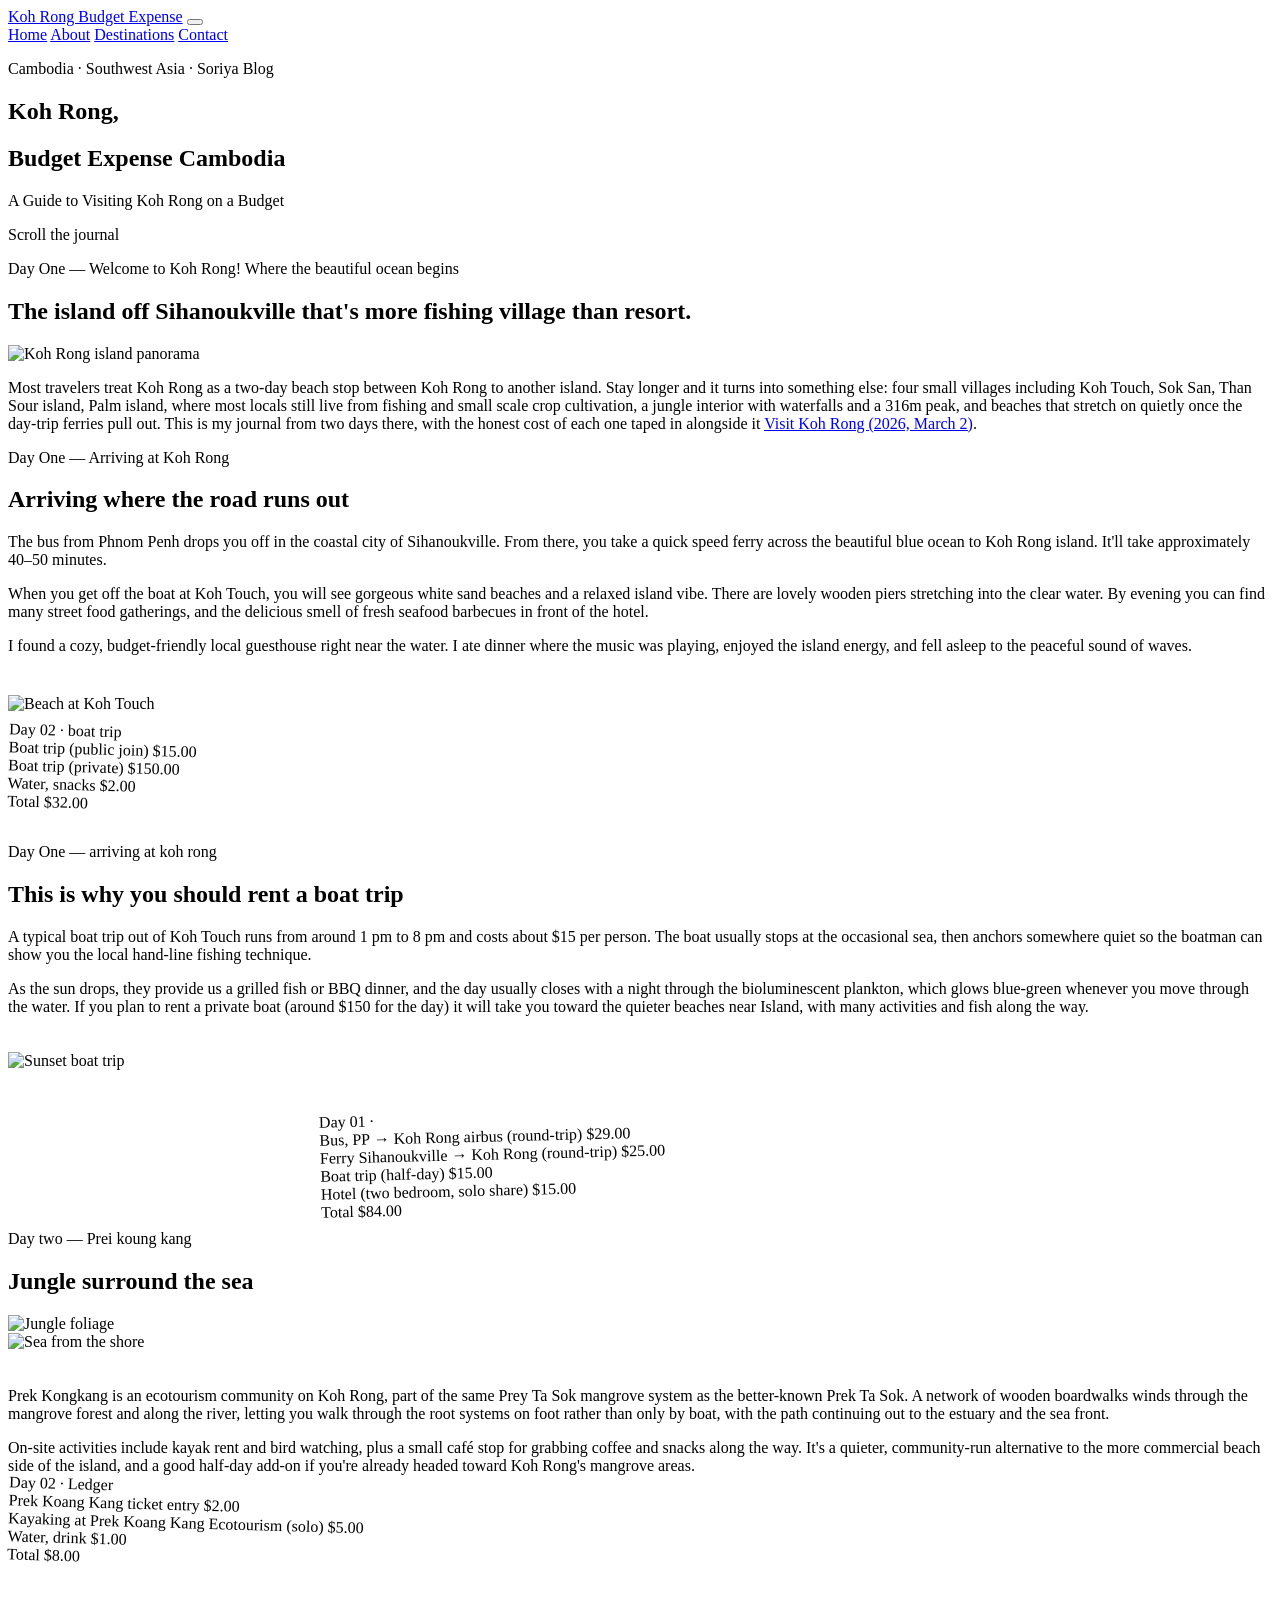
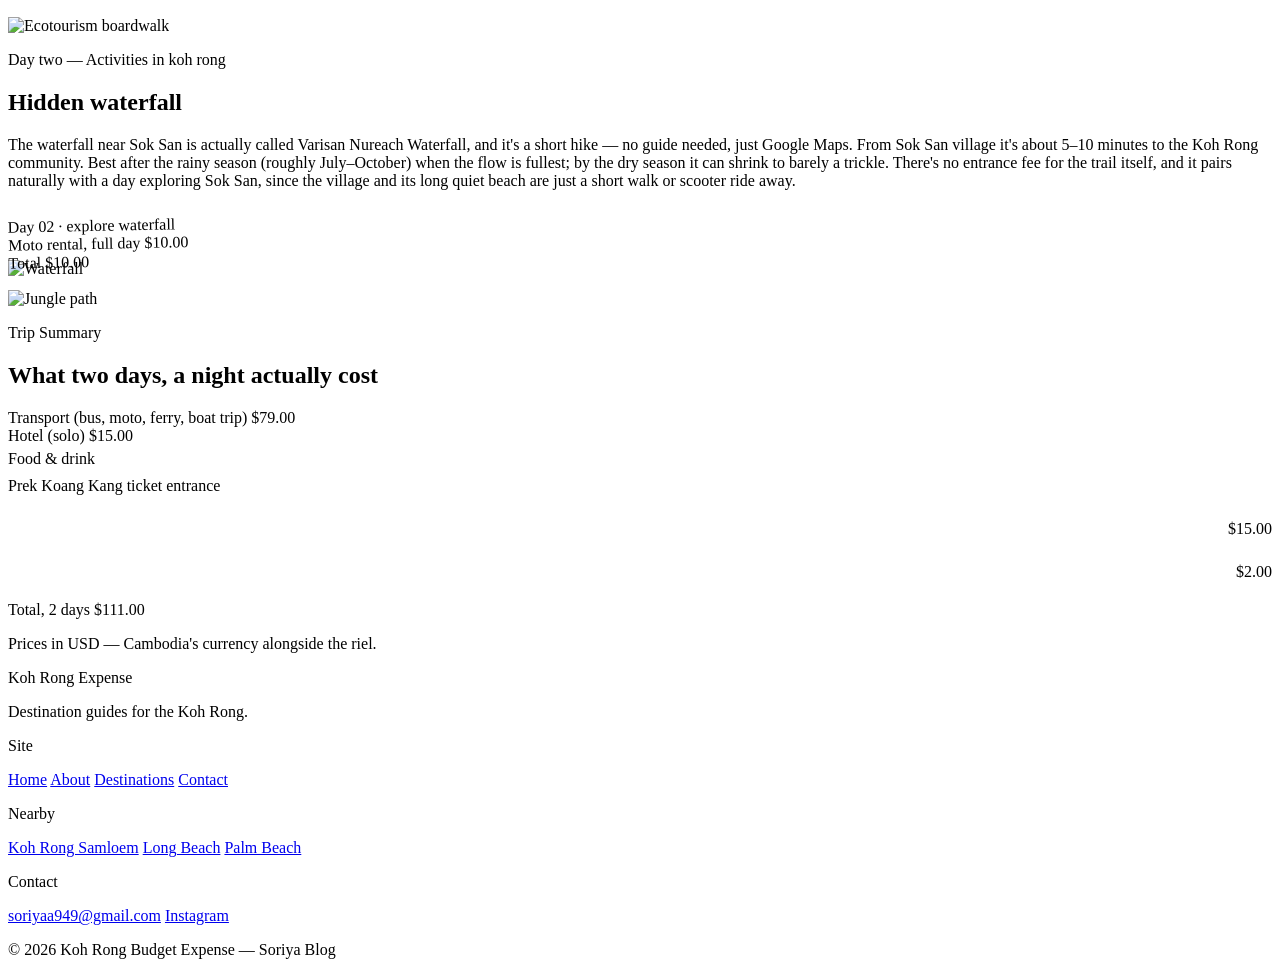
==== index.html @ 38700852 "Rename to index.html for GitHub Pages" ====
<!DOCTYPE html>
<html lang="en">
<head>
<meta charset="UTF-8">
<meta name="viewport" content="width=device-width, initial-scale=1.0">
<title>Koh Rong, Budget Expense Cambodia</title>
<link rel="stylesheet" href="styles_3.css">
</head>
<body>

<!-- NAV -->
<header class="site-header">
  <div class="header-inner">
    <a href="#" class="logo">Koh Rong Budget Expense</a>

    <button class="nav-toggle" id="navToggle" aria-label="Toggle navigation" aria-expanded="false">
      <span></span>
      <span></span>
      <span></span>
    </button>

    <nav class="main-nav" id="mainNav">
      <a href="#home" class="active">Home</a>
      <a href="#about">About</a>
      <a href="#destinations">Destinations</a>
      <a href="#contact">Contact</a>
    </nav>
  </div>
</header>


<main>

  <!-- HERO -->
  <section class="hero" id="home">
    <p class="hero-breadcrumb">Cambodia · Southwest Asia · Soriya Blog</p>
    <h1 class="hero-heading">Koh Rong,</h1>
    <h1 class="hero-heading-italic">Budget Expense Cambodia</h1>
    <p class="hero-sub">A Guide to Visiting Koh Rong on a Budget</p>
    <div class="hero-scroll">
      <span class="hero-scroll-line"></span>
      <span class="hero-scroll-label">Scroll the journal</span>
    </div>
  </section>

  <!-- INTRO -->
  <section class="intro-section">
    <div class="intro-inner">
      <p class="section-label">Day One — Welcome to Koh Rong! Where the beautiful ocean begins</p>
      <h2 class="section-heading" style="max-width:820px">The island off Sihanoukville that's more fishing village than resort.</h2>
      <div class="framed-photo intro-photo">
        <img src="image0.jpg" alt="Koh Rong island panorama" style="height:500px;object-fit:cover">
      </div>
      <p class="body-text">
        Most travelers treat Koh Rong as a two-day beach stop between Koh Rong to another island.
        Stay longer and it turns into something else: four small villages including Koh Touch, Sok San,
        Than Sour island, Palm island, where most locals still live from fishing and small scale
        crop cultivation, a jungle interior with waterfalls and a 316m peak, and beaches that stretch
        on quietly once the day-trip ferries pull out. This is my journal from two days there, with the
        honest cost of each one taped in alongside it
        <a href="https://www.visitkohrong.com/" target="_blank" rel="noopener noreferrer">Visit Koh Rong (2026, March 2)</a>.
      </p>
    </div>
  </section>

  <!-- DAY ONE — ARRIVING -->
  <section class="journal-section" id="about">
    <div class="journal-inner">
      <p class="section-label">Day One — Arriving at Koh Rong</p>
      <h2 class="section-heading">Arriving where the road runs out</h2>

      <p class="body-text">
        The bus from Phnom Penh drops you off in the coastal city of Sihanoukville. From there, you
        take a quick speed ferry across the beautiful blue ocean to Koh Rong island. It'll take
        approximately 40–50 minutes.
      </p>
      <p class="body-text">
        When you get off the boat at Koh Touch, you will see gorgeous white sand beaches and a relaxed
        island vibe. There are lovely wooden piers stretching into the clear water. By evening you can
        find many street food gatherings, and the delicious smell of fresh seafood barbecues in front
        of the hotel.
      </p>
      <p class="body-text">
        I found a cozy, budget-friendly local guesthouse right near the water. I ate dinner where the
        music was playing, enjoyed the island energy, and fell asleep to the peaceful sound of waves.
      </p>

      <div class="two-col" style="margin-top:40px">
        <div class="framed-photo">
          <img src="image00.jpg" alt="Beach at Koh Touch" style="height:440px;object-fit:cover">
        </div>
        <div style="padding-top:24px">
          <!-- Ledger: Day 02 · boat trip -->
          <div class="ledger-wrap">
            <div class="ledger" style="transform:rotate(1.52deg)">
              <div class="ledger-tape"></div>
              <div class="ledger-header">
                <span class="ledger-title">Day 02 · boat trip</span>
              </div>
              <div class="ledger-row">
                <span class="ledger-row-label">Boat trip (public join)</span>
                <span class="ledger-row-amount">$15.00</span>
              </div>
              <div class="ledger-row">
                <span class="ledger-row-label">Boat trip (private)</span>
                <span class="ledger-row-amount">$150.00</span>
              </div>
              <div class="ledger-row">
                <span class="ledger-row-label">Water, snacks</span>
                <span class="ledger-row-amount">$2.00</span>
              </div>
              <div class="ledger-total-row">
                <span class="ledger-total-label">Total</span>
                <span class="ledger-total-amount">$32.00</span>
              </div>
            </div>
          </div>
        </div>
      </div>
    </div>
  </section>

  <!-- BOAT TRIP -->
  <section class="journal-section">
    <div class="journal-inner">
      <p class="section-label">Day One — arriving at koh rong</p>
      <h2 class="section-heading">This is why you should rent a boat trip</h2>

      <p class="body-text">
        A typical boat trip out of Koh Touch runs from around 1 pm to 8 pm and costs about $15 per
        person. The boat usually stops at the occasional sea, then anchors somewhere quiet so the
        boatman can show you the local hand-line fishing technique.
      </p>
      <p class="body-text">
        As the sun drops, they provide us a grilled fish or BBQ dinner, and the day usually closes with
        a night through the bioluminescent plankton, which glows blue-green whenever you move through
        the water. If you plan to rent a private boat (around $150 for the day) it will take you toward
        the quieter beaches near Island, with many activities and fish along the way.
      </p>

      <div class="framed-photo" style="margin:36px 0">
        <img src="image4.jpg" alt="Sunset boat trip" style="height:480px;object-fit:cover">
      </div>

      <div style="max-width:640px;margin:0 auto">
        <!-- Ledger: Day 01 -->
        <div class="ledger-wrap">
          <div class="ledger" style="transform:rotate(-1.4deg)">
            <div class="ledger-tape"></div>
            <div class="ledger-header">
              <span class="ledger-title">Day 01 ·</span>
            </div>
            <div class="ledger-row">
              <span class="ledger-row-label">Bus, PP → Koh Rong airbus (round-trip)</span>
              <span class="ledger-row-amount">$29.00</span>
            </div>
            <div class="ledger-row">
              <span class="ledger-row-label">Ferry Sihanoukville → Koh Rong (round-trip)</span>
              <span class="ledger-row-amount">$25.00</span>
            </div>
            <div class="ledger-row">
              <span class="ledger-row-label">Boat trip (half-day)</span>
              <span class="ledger-row-amount">$15.00</span>
            </div>
            <div class="ledger-row">
              <span class="ledger-row-label">Hotel (two bedroom, solo share)</span>
              <span class="ledger-row-amount">$15.00</span>
            </div>
            <div class="ledger-total-row">
              <span class="ledger-total-label">Total</span>
              <span class="ledger-total-amount">$84.00</span>
            </div>
          </div>
        </div>
      </div>
    </div>
  </section>

  <!-- DAY TWO — JUNGLE -->
  <section class="journal-section">
    <div class="journal-inner">
      <p class="section-label">Day two — Prei koung kang</p>
      <h2 class="section-heading">Jungle surround the sea</h2>

      <div class="two-col-photos" style="margin-bottom:36px">
        <div class="framed-photo">
          <img src="image9.jpg" alt="Jungle foliage" style="height:380px;object-fit:cover">
        </div>
        <div class="framed-photo">
          <img src="image10.jpg" alt="Sea from the shore" style="height:380px;object-fit:cover">
        </div>
      </div>

      <div class="two-col">
        <div>
          <p class="body-text">
            Prek Kongkang is an ecotourism community on Koh Rong, part of the same Prey Ta Sok
            mangrove system as the better-known Prek Ta Sok. A network of wooden boardwalks winds
            through the mangrove forest and along the river, letting you walk through the root systems
            on foot rather than only by boat, with the path continuing out to the estuary and the sea
            front.
          </p>
          <p class="body-text">
            On-site activities include kayak rent and bird watching, plus a small café stop for grabbing coffee and snacks along the way. It's a quieter, community-run alternative to the more commercial beach side of the island, and a good half-day add-on if you're already headed toward Koh Rong's mangrove areas.
          </p>
        </div>

        <!-- Ledger: Day 02 · Ledger -->
        <div class="ledger-wrap">
          <div class="ledger" style="transform:rotate(1.6deg)">
            <div class="ledger-tape"></div>
            <div class="ledger-header">
              <span class="ledger-title-mono">Day 02 · Ledger</span>
            </div>
            <div class="ledger-row">
              <span class="ledger-row-label">Prek Koang Kang ticket entry</span>
              <span class="ledger-row-amount">$2.00</span>
            </div>
            <div class="ledger-row">
              <span class="ledger-row-label">Kayaking at Prek Koang Kang Ecotourism (solo)</span>
              <span class="ledger-row-amount">$5.00</span>
            </div>
            <div class="ledger-row">
              <span class="ledger-row-label">Water, drink</span>
              <span class="ledger-row-amount">$1.00</span>
            </div>
            <div class="ledger-total-row">
              <span class="ledger-total-label">Total</span>
              <span class="ledger-total-amount">$8.00</span>
            </div>
          </div>
        </div>
      </div>

      <div class="framed-photo" style="margin-top:36px">
        <img src="image8.jpg" alt="Ecotourism boardwalk" style="height:550px;object-fit:cover">
      </div>
    </div>
  </section>

  <!-- WATERFALL -->
  <section class="journal-section" id="destinations">
    <div class="journal-inner">
      <p class="section-label">Day two — Activities in koh rong</p>
      <h2 class="section-heading">Hidden waterfall</h2>

      <div class="two-col">
        <div>
          <p class="body-text">
            The waterfall near Sok San is actually called Varisan Nureach Waterfall, and it's a short hike — no guide needed, just Google Maps. From Sok San village it's about 5–10 minutes to the Koh Rong community. Best after the rainy season (roughly July–October) when the flow is fullest; by the dry season it can shrink to barely a trickle. There's no entrance fee for the trail itself, and it pairs naturally with a day exploring Sok San, since the village and its long quiet beach are just a short walk or scooter ride away.
          </p>

          <!-- Ledger: Day 02 · explore waterfall -->
          <div class="ledger-wrap">
            <div class="ledger" style="transform:rotate(-1.15deg)">
              <div class="ledger-tape"></div>
              <div class="ledger-header">
                <span class="ledger-title-mono">Day 02 · explore waterfall</span>
              </div>
              <div class="ledger-row">
                <span class="ledger-row-label">Moto rental, full day</span>
                <span class="ledger-row-amount">$10.00</span>
              </div>
              <div class="ledger-total-row">
                <span class="ledger-total-label">Total</span>
                <span class="ledger-total-amount">$10.00</span>
              </div>
            </div>
          </div>
        </div>

        <div style="display:flex;flex-direction:column;gap:12px">
          <div class="framed-photo">
            <img src="image6.jpg" alt="Waterfall" style="height:300px;object-fit:cover">
          </div>
          <div class="framed-photo">
            <img src="image7.webp" alt="Jungle path" style="height:260px;object-fit:cover">
          </div>
        </div>
      </div>
      </div>
    </div>
  </section>

  <!-- TRIP SUMMARY -->
  <section class="summary-section">
    <div class="summary-inner">
      <p class="summary-label">Trip Summary</p>
      <h2 class="summary-heading">What two days, a night actually cost</h2>

      <div class="summary-table">
        <div class="summary-row">
          <span class="summary-row-label">Transport (bus, moto, ferry, boat trip)</span>
          <span class="summary-row-amount">$79.00</span>
        </div>
        <div class="summary-row">
          <span class="summary-row-label">Hotel (solo)</span>
          <span class="summary-row-amount">$15.00</span>
        </div>
        <div class="summary-row">
          <div class="summary-row-label">
            <p style="margin:0;line-height:1.7">Food &amp; drink</p>
            <p style="margin:0;line-height:1.7">Prek Koang Kang ticket entrance</p>
          </div>
          <div style="text-align:right">
            <p class="summary-row-amount" style="line-height:1.7">$15.00</p>
            <p class="summary-row-amount" style="line-height:1.7">$2.00</p>
          </div>
        </div>
        <div class="summary-total-row">
          <span class="summary-total-label">Total, 2 days</span>
          <span class="summary-total-amount">$111.00</span>
        </div>
      </div>

      <p class="summary-note">Prices in USD — Cambodia's currency alongside the riel.</p>
    </div>
  </section>

</main>

<!-- FOOTER -->
<footer class="site-footer" id="contact">
  <div class="footer-inner">
    <div class="footer-brand">
      <p class="footer-brand-name">Koh Rong Expense</p>
      <p class="footer-brand-tag">Destination guides for the Koh Rong.</p>
    </div>

    <div class="footer-col">
      <p class="footer-col-heading">Site</p>
      <a href="#home">Home</a>
      <a href="#about">About</a>
      <a href="#destinations">Destinations</a>
      <a href="#contact">Contact</a>
    </div>

    <div class="footer-col">
      <p class="footer-col-heading">Nearby</p>
      <a href="#">Koh Rong Samloem</a>
      <a href="#">Long Beach</a>
      <a href="#">Palm Beach</a>
    </div>

    <div class="footer-col">
      <p class="footer-col-heading">Contact</p>
      <a href="mailto:soriyaa949@gmail.com">soriyaa949@gmail.com</a>
      <a href="#">Instagram</a>
    </div>
  </div>
  <div class="footer-bottom">
    <p>© 2026 Koh Rong Budget Expense — Soriya Blog</p>
  </div>
</footer>

<script src="hero.js"></script>
</body>
</html>
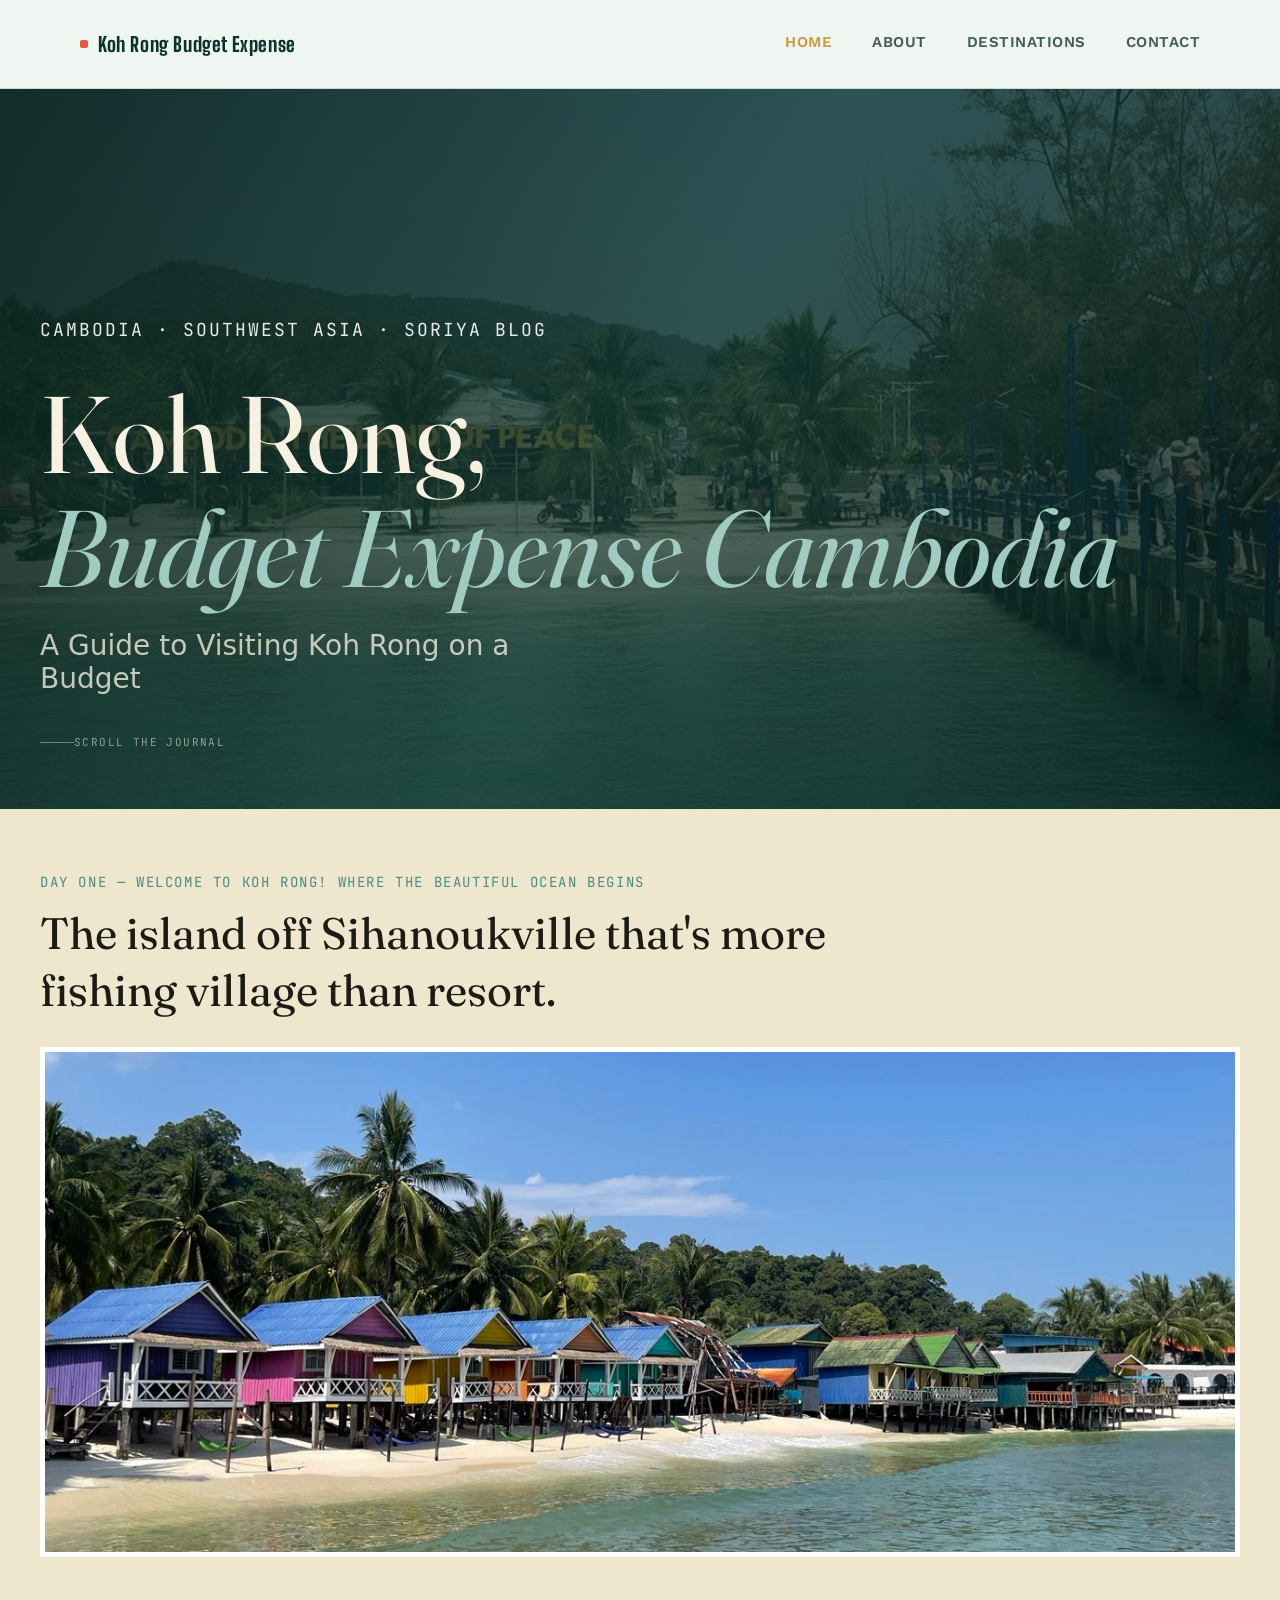
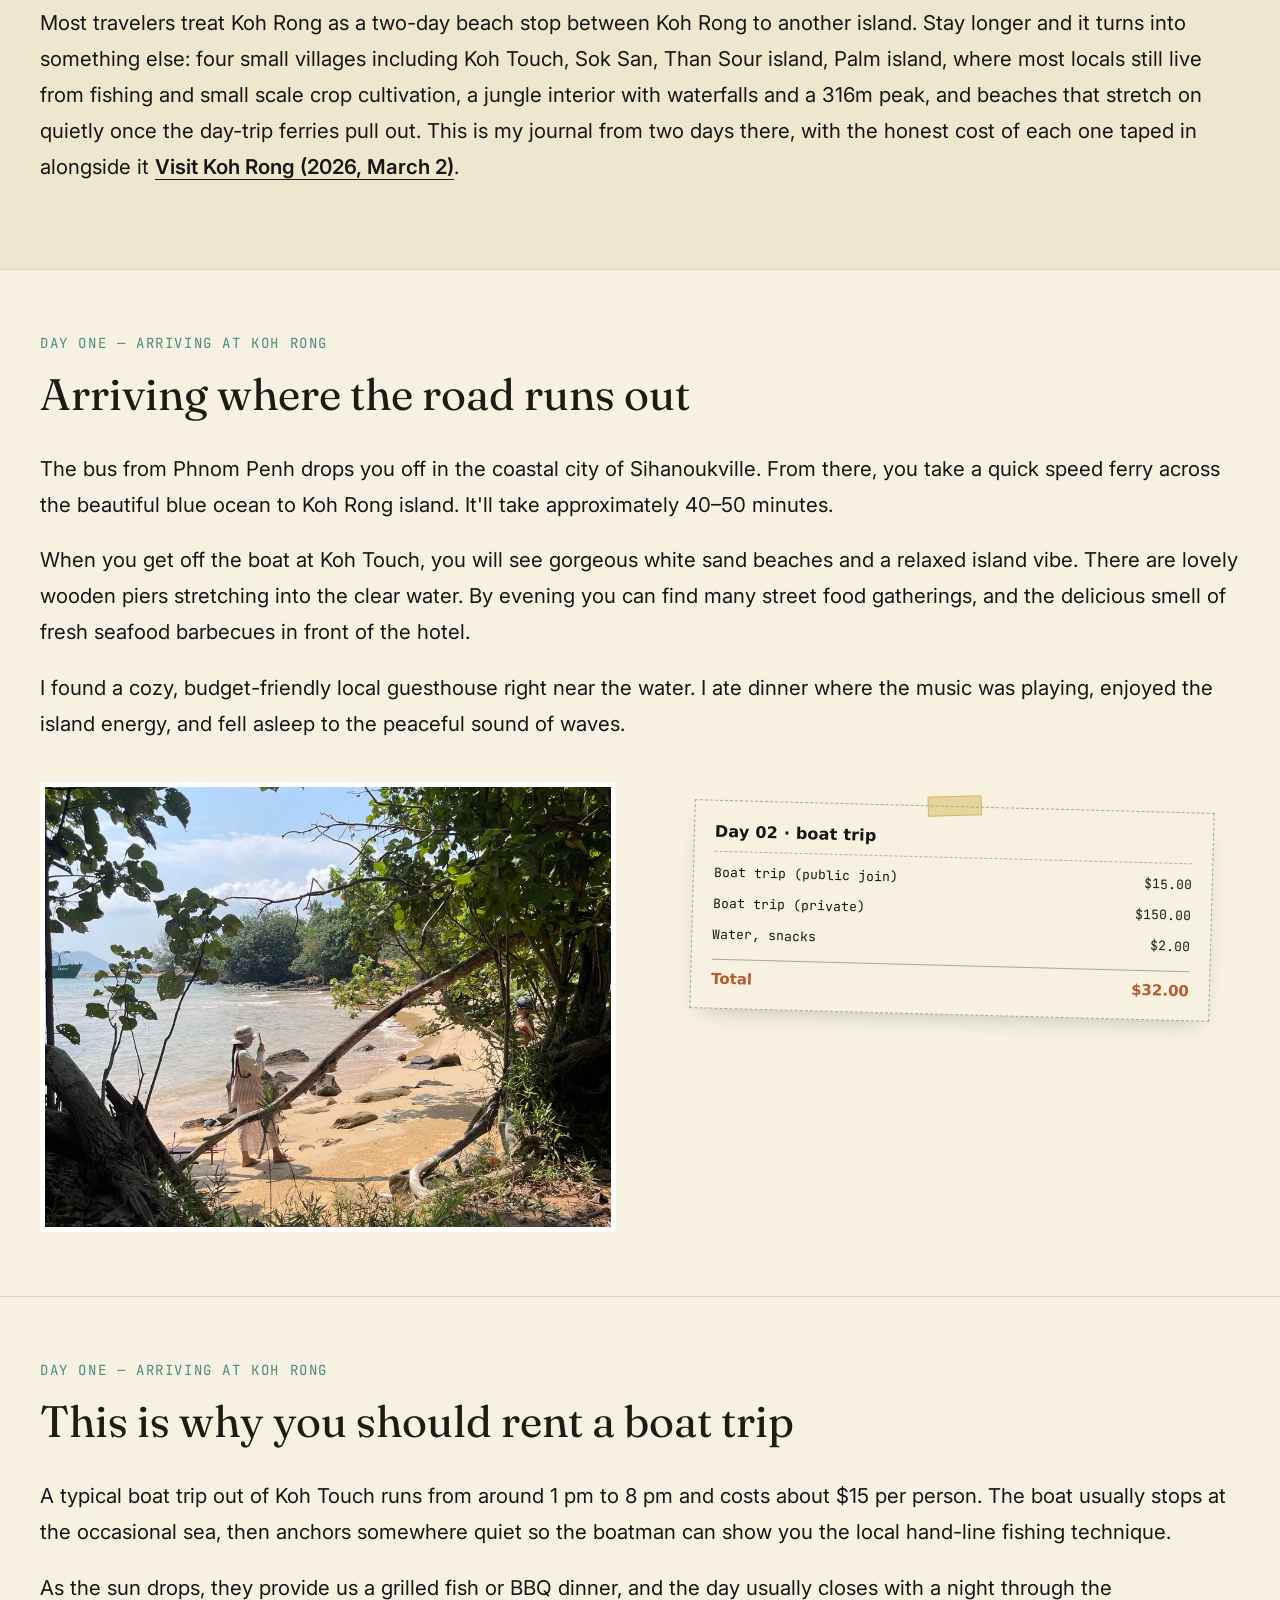
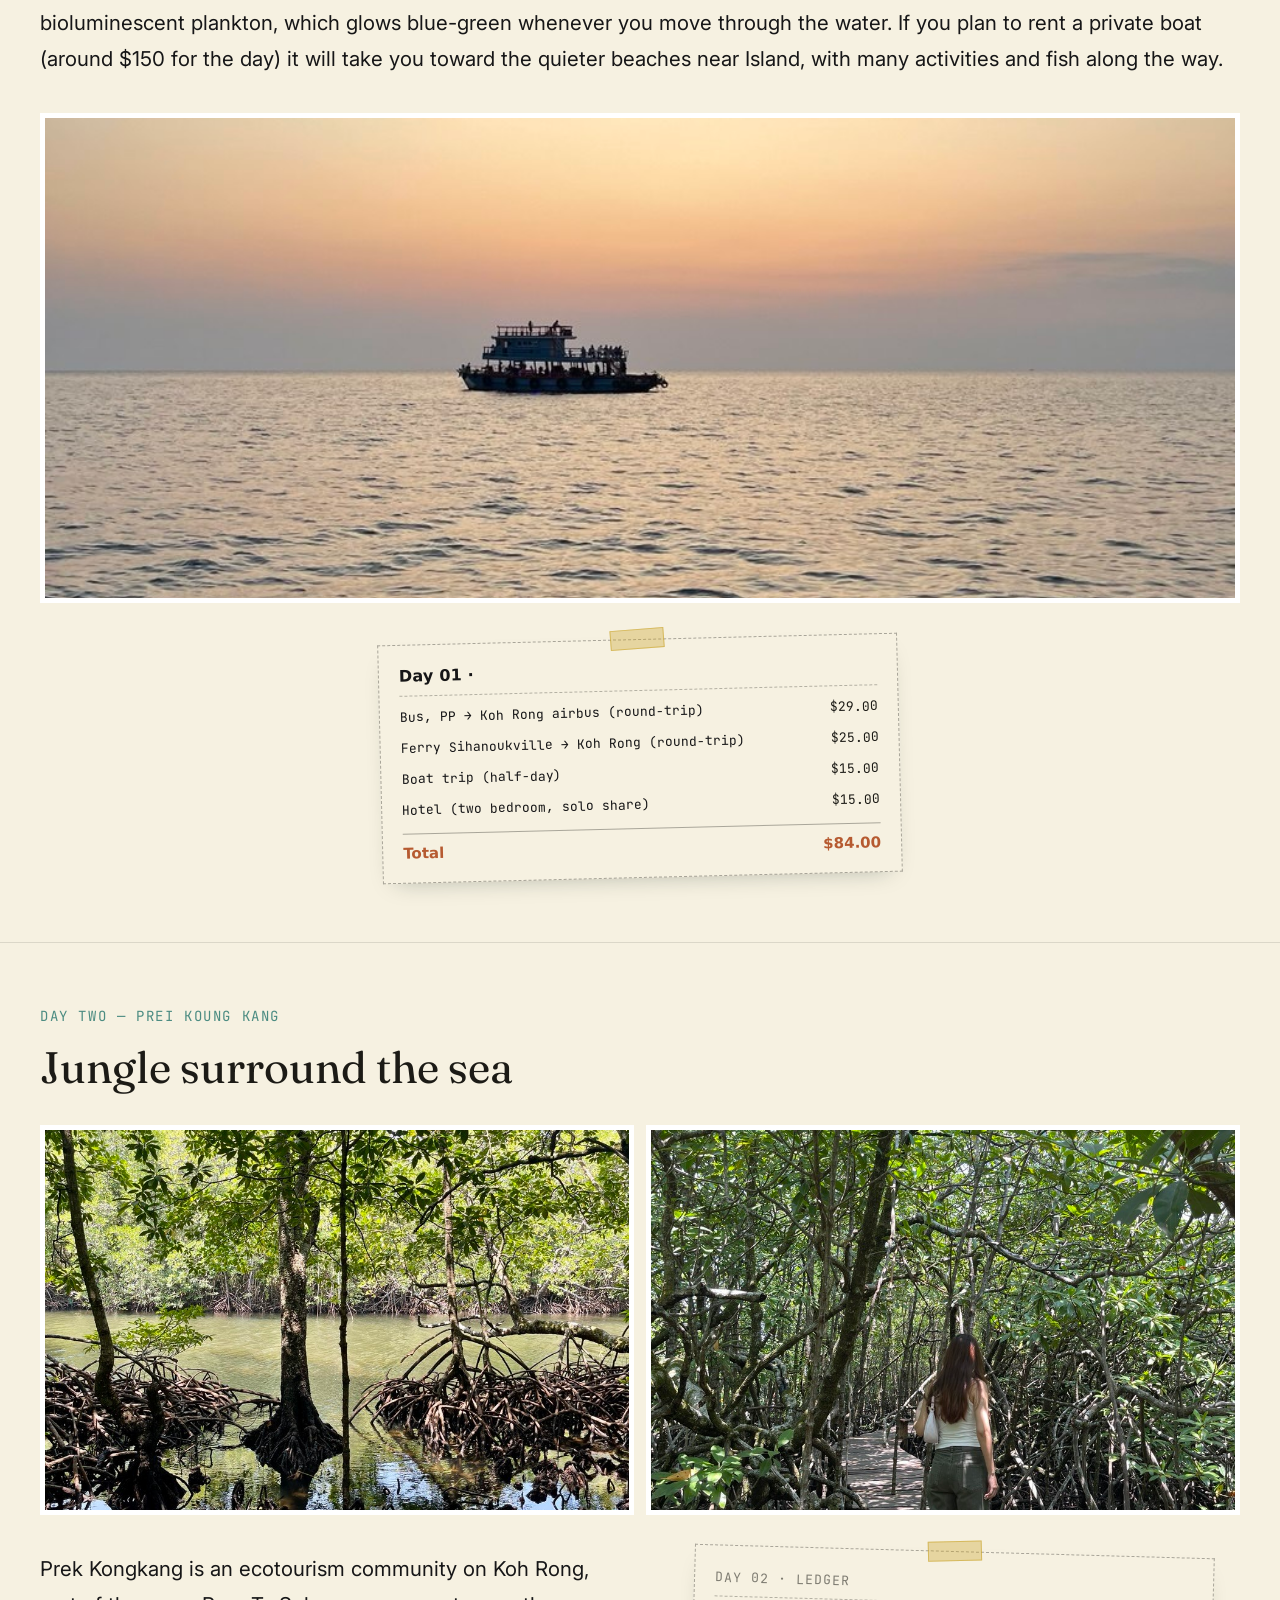
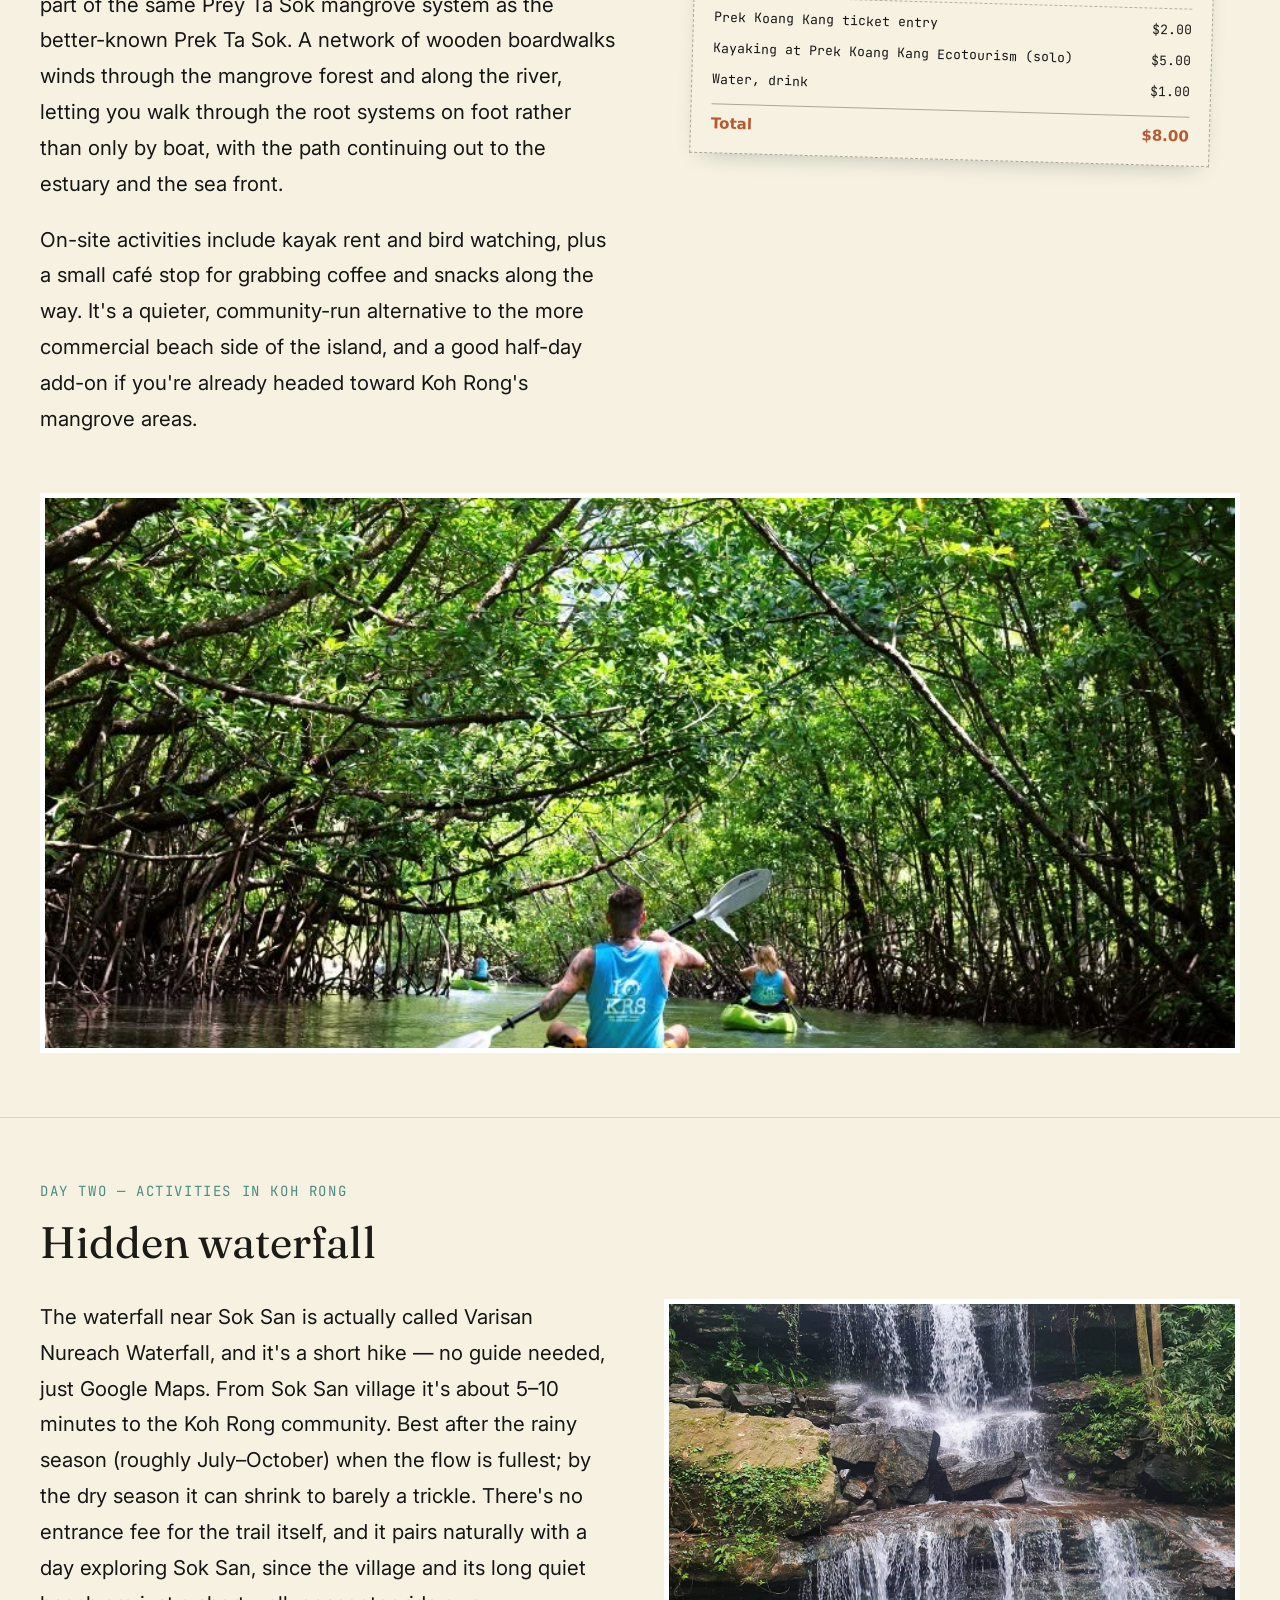
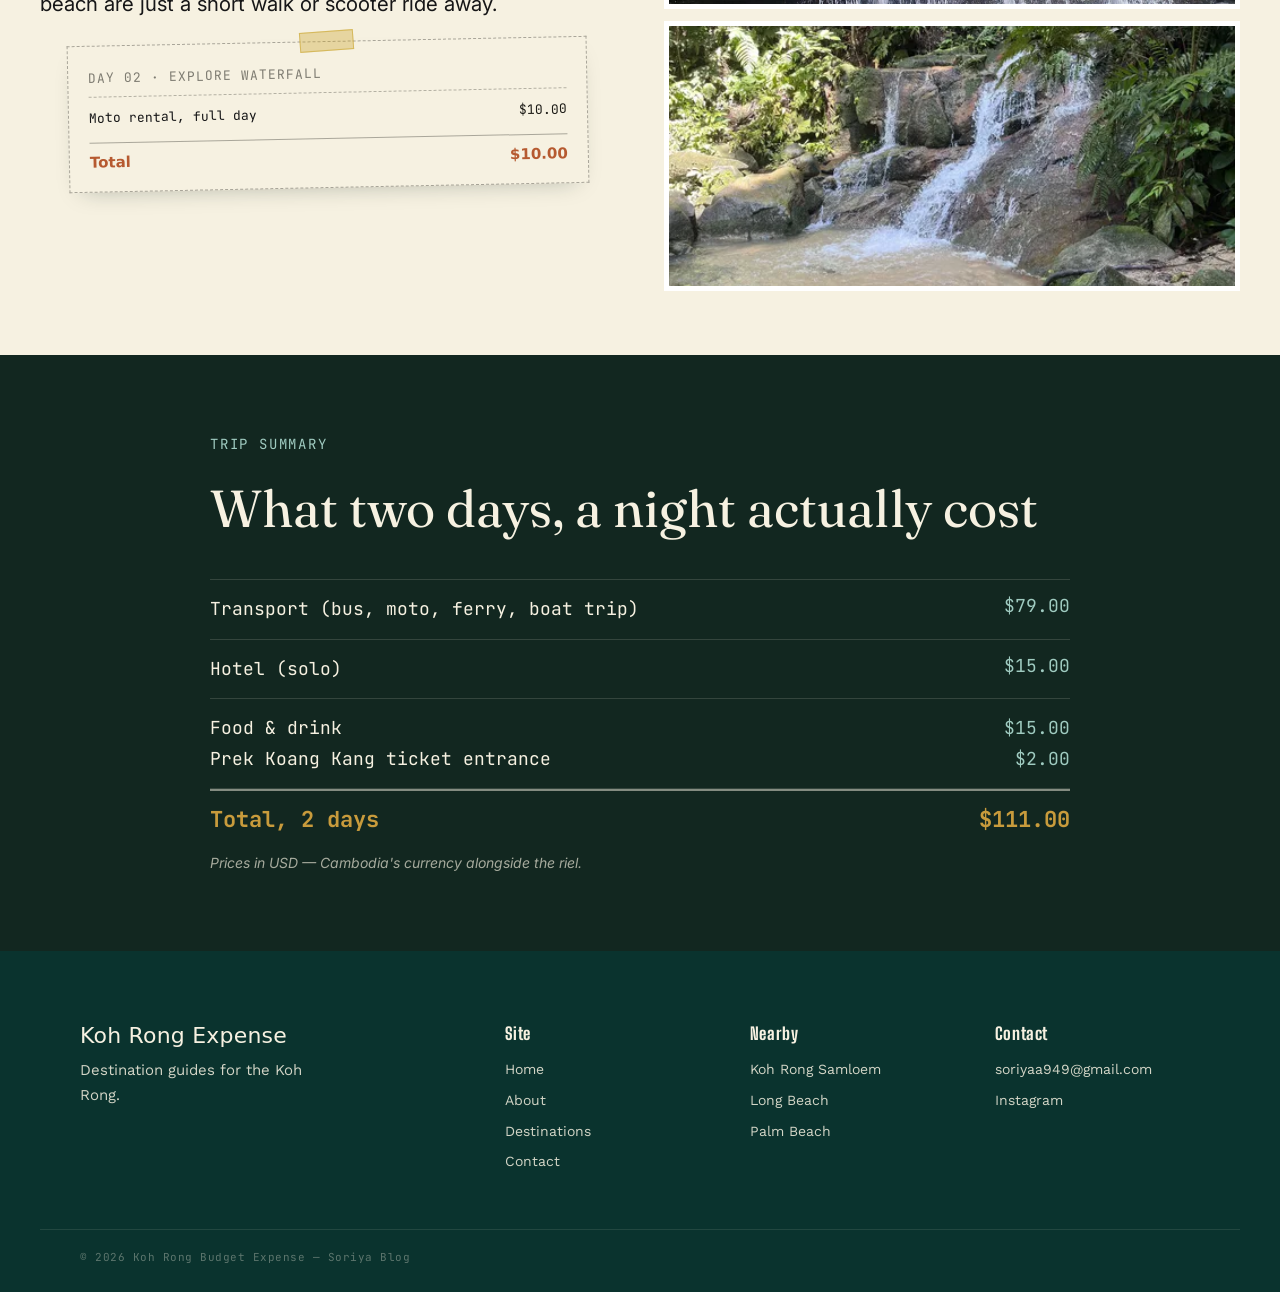
==== commit 21399f33: "Move hero-section files to root and fix paths" ====
--- a/index.html
+++ b/index.html
@@ -4,7 +4,7 @@
 <meta charset="UTF-8">
 <meta name="viewport" content="width=device-width, initial-scale=1.0">
 <title>Koh Rong, Budget Expense Cambodia</title>
-<link rel="stylesheet" href="styles_3.css">
+<link rel="stylesheet" href="styles.css">
 </head>
 <body>
 
--- a/styles.css
+++ b/styles.css
@@ -0,0 +1,562 @@
+
+@import url('https://fonts.googleapis.com/css2?family=Fraunces:ital,opsz,wdth,wght@0,9..144,75..125,300;0,9..144,75..125,400;0,9..144,75..125,600;1,9..144,75..125,300;1,9..144,75..125,400;1,9..144,75..125,600&family=JetBrains+Mono:wght@400;700&family=Work+Sans:wght@400;600&family=Big+Shoulders+Display:wght@800&family=Roboto:wght@400;600&family=Inter:wght@400&display=swap');
+
+/* ── Tokens ── */
+:root {
+  --cream:       #f6f1e1;
+  --cream-warm:  #efe6ce;
+  --green-hero:  #122720;
+  --green-dark:  #0a332e;
+  --green-mid:   #1e3b2f;
+  --green-nav:   #eff5f0;
+  --teal:        #9fcbc0;
+  --teal-label:  #4c8c82;
+  --ink:         #161617;
+  --ink-soft:    #1c1b16;
+  --orange:      #b65a30;
+  --gold:        #c89b3c;
+  --rule:        rgba(28,27,22,0.12);
+  --rule-nav:    rgba(13,43,40,0.14);
+  --white:       #ffffff;
+  --font-mono:   'JetBrains Mono', monospace;
+  --font-serif:  'Fraunces', Georgia, serif;
+  --font-sans:   'Work Sans', sans-serif;
+  --font-body:   'Inter', 'Roboto', sans-serif;
+  --font-display:'Big Shoulders Display', sans-serif;
+  --max-w: 1200px;
+}
+
+*, *::before, *::after { box-sizing: border-box; }
+
+html { scroll-behavior: smooth; }
+body {
+  margin: 0;
+  font-family: var(--font-body);
+  background: var(--cream);
+  color: var(--ink);
+  -webkit-font-smoothing: antialiased;
+}
+img { max-width: 100%; display: block; }
+a { color: inherit; text-decoration: none; }
+p { margin: 0; }
+
+/* ── NAV ── */
+.site-header {
+  background: var(--green-nav);
+  border-bottom: 1px solid var(--rule-nav);
+  position: sticky;
+  top: 0;
+  z-index: 100;
+}
+.header-inner {
+  max-width: var(--max-w);
+  margin: 0 auto;
+  padding: 0 40px;
+  height: 88px;
+  display: flex;
+  align-items: center;
+  justify-content: space-between;
+}
+.logo {
+  font-family: var(--font-display);
+  font-weight: 800;
+  font-size: 20px;
+  letter-spacing: 0.6px;
+  color: var(--green-dark);
+  display: flex;
+  align-items: center;
+  gap: 10px;
+}
+.logo::before {
+  content: '';
+  display: inline-block;
+  width: 8px;
+  height: 8px;
+  background: #e8593b;
+  border-radius: 2px;
+  flex-shrink: 0;
+}
+.main-nav {
+  display: flex;
+  gap: 40px;
+  align-items: center;
+}
+.main-nav a {
+  font-family: var(--font-sans);
+  font-weight: 600;
+  font-size: 15px;
+  letter-spacing: 0.5px;
+  text-transform: uppercase;
+  color: #3f5c57;
+  padding-bottom: 3px;
+  border-bottom: 2px solid transparent;
+  transition: color .2s, border-color .2s;
+}
+.main-nav a:hover,
+.main-nav a.active {
+  color: var(--gold);
+  opacity: 1;
+}
+.nav-toggle {
+  display: none;
+  flex-direction: column;
+  justify-content: center;
+  gap: 5px;
+  width: 32px;
+  height: 32px;
+  background: none;
+  border: none;
+  cursor: pointer;
+  padding: 0;
+}
+.nav-toggle span {
+  display: block;
+  height: 2px;
+  width: 100%;
+  background: var(--green-dark);
+  border-radius: 2px;
+  transition: transform .25s ease, opacity .25s ease;
+}
+.nav-toggle.is-open span:nth-child(1) { transform: translateY(7px) rotate(45deg); }
+.nav-toggle.is-open span:nth-child(2) { opacity: 0; }
+.nav-toggle.is-open span:nth-child(3) { transform: translateY(-7px) rotate(-45deg); }
+
+/* ── HERO ── */
+.hero {
+  background:
+    linear-gradient(120deg, rgba(9, 34, 27, 0.92) 0%, rgba(16, 52, 43, 0.74) 50%, rgba(8, 30, 25, 0.8) 100%),
+    url('../image1.jpg') center/cover no-repeat;
+  padding: 80px 40px 60px;
+  min-height: 80vh;
+  display: flex;
+  flex-direction: column;
+  justify-content: flex-end;
+}
+
+.hero-breadcrumb {
+  font-family: var(--font-mono);
+  color: rgba(255,255,255,.9);
+  font-size: 18px;
+  letter-spacing: 2px;
+  text-transform: uppercase;
+  margin-bottom: 36px;
+}
+.hero-heading {
+  font-family: var(--font-serif);
+  font-weight: 400;
+  font-style: normal;
+  color: var(--cream);
+  font-size: clamp(45px, 8.5vw, 120px);
+  line-height: 1.05;
+  margin: 0;
+  font-variation-settings: "SOFT" 0, "WONK" 1;
+}
+.hero-heading-italic {
+  font-family: var(--font-serif);
+  font-weight: 400;
+  font-style: italic;
+  color: var(--teal);
+  font-size: clamp(45px, 8.5vw, 120px);
+  line-height: 1.05;
+  margin: 0 0 24px;
+  font-variation-settings: "SOFT" 0, "WONK" 1;
+}
+.hero-sub {
+  font-family: system-ui, sans-serif;
+  color: rgba(246,241,225,.78);
+  font-size: clamp(16px, 2.5vw, 28px);
+  margin-bottom: 40px;
+  max-width: 480px;
+}
+.hero-scroll {
+  display: flex;
+  align-items: center;
+  gap: 0px;
+}
+
+.hero-scroll-line {
+  width: 34px;
+  height: 1px;
+  background: rgba(246,241,225,.4);
+}
+.hero-scroll-label {
+  font-family: var(--font-mono);
+  color: rgba(246,241,225,.55);
+  font-size: 11px;
+  letter-spacing: 1.4px;
+  text-transform: uppercase;
+}
+
+/* ── FRAMED PHOTO ── */
+.framed-photo {
+  border: 5px solid var(--white);
+}
+.framed-photo img {
+  width: 100%;
+  display: block;
+  object-fit: cover;
+}
+
+/* ── SECTION LABEL ── */
+.section-label {
+  font-family: var(--font-mono);
+  color: var(--teal-label);
+  font-size: 14px;
+  letter-spacing: 1.6px;
+  text-transform: uppercase;
+  margin-bottom: 14px;
+}
+
+/* ── SECTION HEADING ── */
+.section-heading {
+  font-family: var(--font-serif);
+  font-weight: 400;
+  color: var(--ink-soft);
+  font-size: clamp(26px, 3.5vw, 44px);
+  line-height: 1.3;
+  margin: 0 0 28px;
+  font-variation-settings: "SOFT" 0, "WONK" 1;
+}
+
+/* ── BODY TEXT ── */
+.body-text {
+  font-family: var(--font-body);
+  font-style: normal;
+  color: var(--ink);
+  font-size: clamp(16px, 1.6vw, 22px);
+  line-height: 1.75;
+  margin-bottom: 20px;
+}
+.body-text a {
+  font-weight: 600;
+  border-bottom: 1px solid var(--ink);
+}
+
+/* ── INTRO SECTION ── */
+.intro-section {
+  background: var(--cream-warm);
+  padding: 64px 40px;
+}
+.intro-inner {
+  max-width: var(--max-w);
+  margin: 0 auto;
+}
+.intro-photo {
+  margin-bottom: 48px;
+}
+.intro-photo img { height: 580px; }
+
+/* ── JOURNAL SECTION ── */
+.journal-section {
+  background: var(--cream);
+  padding: 64px 40px;
+  border-top: 1px solid var(--rule);
+}
+.journal-inner {
+  max-width: var(--max-w);
+  margin: 0 auto;
+}
+
+/* ── TWO COLUMN LAYOUT ── */
+.two-col {
+  display: grid;
+  grid-template-columns: 1fr 1fr;
+  gap: 48px;
+  align-items: start;
+}
+.two-col-photos {
+  display: grid;
+  grid-template-columns: 1fr 1fr;
+  gap: 12px;
+}
+
+/* ── LEDGER CARD ── */
+.ledger-wrap {
+  display: flex;
+  justify-content: center;
+}
+.ledger {
+  background: var(--cream);
+  border: 1px dashed rgba(28,27,22,.35);
+  padding: 20px 20px;
+  position: relative;
+  box-shadow: 0 10px 24px -14px rgba(18,39,32,.35);
+  width: 100%;
+  max-width: 520px;
+}
+.ledger-tape {
+  position: absolute;
+  top: -11px;
+  left: 50%;
+  transform: translateX(-50%);
+  width: 54px;
+  height: 20px;
+  background: rgba(201,162,39,.35);
+  border: 1px solid rgba(201,162,39,.55);
+  transform: translateX(-50%) rotate(-3deg);
+}
+.ledger-header {
+  border-bottom: 1px dashed rgba(28,27,22,.3);
+  padding-bottom: 10px;
+  margin-bottom: 6px;
+}
+.ledger-title {
+  font-family: system-ui, sans-serif;
+  font-weight: 700;
+  color: var(--ink);
+  font-size: 16px;
+  letter-spacing: .2px;
+}
+.ledger-title-mono {
+  font-family: var(--font-mono);
+  font-weight: 400;
+  color: rgba(28,27,22,.55);
+  font-size: 13px;
+  letter-spacing: 1px;
+  text-transform: uppercase;
+}
+.ledger-row {
+  display: flex;
+  justify-content: space-between;
+  align-items: flex-start;
+  padding: 6px 0;
+}
+.ledger-row-label {
+  font-family: var(--font-mono);
+  font-size: 13px;
+  color: var(--ink);
+  line-height: 1.45;
+  flex: 1;
+  padding-right: 12px;
+}
+.ledger-row-amount {
+  font-family: var(--font-mono);
+  font-size: 13px;
+  color: var(--ink-soft);
+  white-space: nowrap;
+}
+.ledger-total-row {
+  display: flex;
+  justify-content: space-between;
+  align-items: center;
+  border-top: 1px solid rgba(28,27,22,.35);
+  margin-top: 8px;
+  padding-top: 10px;
+}
+.ledger-total-label,
+.ledger-total-amount {
+  font-family: system-ui, sans-serif;
+  font-weight: 700;
+  color: var(--orange);
+  font-size: 15px;
+}
+
+/* ── SUMMARY SECTION ── */
+.summary-section {
+  background: var(--green-hero);
+  padding: 80px 40px;
+}
+.summary-inner {
+  max-width: 860px;
+  margin: 0 auto;
+}
+.summary-label {
+  font-family: var(--font-mono);
+  color: var(--teal);
+  font-size: 14px;
+  letter-spacing: 1.8px;
+  text-transform: uppercase;
+  margin-bottom: 24px;
+}
+.summary-heading {
+  font-family: var(--font-serif);
+  font-weight: 400;
+  color: var(--cream);
+  font-size: clamp(28px, 5vw, 52px);
+  line-height: 1.2;
+  margin: 0 0 40px;
+  font-variation-settings: "SOFT" 0, "WONK" 1;
+}
+.summary-table {
+  border-top: 1px solid rgba(246,241,225,.15);
+  width: 100%;
+}
+.summary-row {
+  display: flex;
+  justify-content: space-between;
+  align-items: flex-start;
+  padding: 14px 0;
+  border-bottom: 1px solid rgba(246,241,225,.15);
+}
+.summary-row-label {
+  font-family: var(--font-mono);
+  color: var(--cream);
+  font-size: clamp(14px, 1.4vw, 18px);
+  line-height: 1.7;
+  flex: 1;
+  padding-right: 20px;
+}
+.summary-row-amount {
+  font-family: var(--font-mono);
+  color: var(--teal);
+  font-size: clamp(14px, 1.4vw, 18px);
+  white-space: nowrap;
+  text-align: right;
+}
+.summary-total-row {
+  display: flex;
+  justify-content: space-between;
+  align-items: center;
+  padding-top: 14px;
+  border-top: 2px solid rgba(246,241,225,.5);
+}
+.summary-total-label,
+.summary-total-amount {
+  font-family: var(--font-mono);
+  font-weight: 700;
+  color: var(--gold);
+  font-size: clamp(16px, 1.8vw, 22px);
+}
+.summary-note {
+  font-family: var(--font-body);
+  font-style: italic;
+  color: rgba(246,241,225,.65);
+  font-size: 14px;
+  margin-top: 20px;
+}
+
+/* ── FOOTER ── */
+.site-footer {
+  background: var(--green-dark);
+  color: var(--cream);
+}
+.footer-inner {
+  max-width: var(--max-w);
+  margin: 0 auto;
+  padding: 72px 40px 48px;
+  display: grid;
+  grid-template-columns: 1.5fr 0.8fr 0.8fr 0.8fr;
+  gap: 40px;
+}
+.footer-brand-name {
+  font-family: system-ui, sans-serif;
+  color: var(--cream);
+  font-size: 22px;
+  font-weight: 400;
+  letter-spacing: .2px;
+  margin-bottom: 10px;
+}
+.footer-brand-tag {
+  font-family: 'Work Sans', sans-serif;
+  color: var(--cream);
+  font-size: 15px;
+  line-height: 1.65;
+  opacity: .85;
+  max-width: 240px;
+}
+.footer-col-heading {
+  font-family: var(--font-display);
+  font-weight: 800;
+  color: var(--cream);
+  font-size: 17px;
+  letter-spacing: .6px;
+  margin-bottom: 14px;
+}
+.footer-col a {
+  display: block;
+  font-family: 'Work Sans', sans-serif;
+  color: rgba(246,241,225,.85);
+  font-size: 14px;
+  line-height: 1.7;
+  margin-bottom: 6px;
+  width: fit-content;
+  border-bottom: 1px solid transparent;
+  transition: border-color .2s;
+}
+.footer-col a:hover,
+  .footer-col a:focus-visible{
+  color: var(--gold);
+  outline: none;
+}
+
+.footer-bottom {
+  max-width: var(--max-w);
+  margin: 0 auto;
+  padding: 0 40px 28px;
+  border-top: 1px solid rgba(246,241,225,.1);
+  padding-top: 20px;
+}
+.footer-bottom p {
+  font-family: var(--font-mono);
+  color: rgba(246,241,225,.35);
+  font-size: 11px;
+  letter-spacing: .5px;
+}
+
+/* ── WAVE DIVIDER ── */
+.wave-divider {
+  display: block;
+  width: 100%;
+  overflow: hidden;
+  line-height: 0;
+}
+.wave-divider svg { display: block; width: 100%; }
+
+/* ── RESPONSIVE ─────────────────────────────── */
+@media (max-width: 1024px) {
+  .two-col { grid-template-columns: 1fr; gap: 32px; }
+}
+
+@media (max-width: 900px) {
+  .footer-inner { grid-template-columns: 1fr 1fr; row-gap: 36px; }
+  .footer-brand { grid-column: 1 / -1; }
+}
+
+@media (max-width: 640px) {
+  /* Nav */
+  .header-inner { padding: 0 20px; height: 64px; }
+  .nav-toggle { display: flex; }
+  .main-nav {
+    position: absolute;
+    top: 100%;
+    left: 0; right: 0;
+    background: var(--green-nav);
+    border-bottom: 1px solid var(--rule-nav);
+    flex-direction: column;
+    gap: 0;
+    max-height: 0;
+    overflow: hidden;
+    transition: max-height .3s ease;
+    align-items: flex-start;
+  }
+  .main-nav.is-open { max-height: 280px; }
+  .main-nav a {
+    padding: 16px 20px;
+    border-bottom: 1px solid var(--rule);
+    width: 100%;
+    font-size: 14px;
+  }
+  .main-nav a.active {
+    border-left: 3px solid var(--green-dark);
+    border-bottom-color: var(--rule);
+  }
+
+  /* Hero */
+  .hero { padding: 52px 20px 44px; min-height: 70vh; }
+  .hero-heading, .hero-heading-italic { font-size: clamp(40px, 13vw, 64px); }
+
+  /* Sections */
+  .intro-section, .journal-section { padding: 40px 20px; }
+  .intro-photo img { height: 240px; }
+
+  /* Two-col photos collapse */
+  .two-col-photos { grid-template-columns: 1fr; gap: 8px; }
+
+  /* Summary */
+  .summary-section { padding: 48px 20px; }
+
+  /* Footer */
+  .footer-inner { grid-template-columns: 1fr; gap: 28px; padding: 48px 20px 32px; }
+  .footer-brand { grid-column: auto; }
+  .footer-bottom { padding: 16px 20px 24px; }
+}
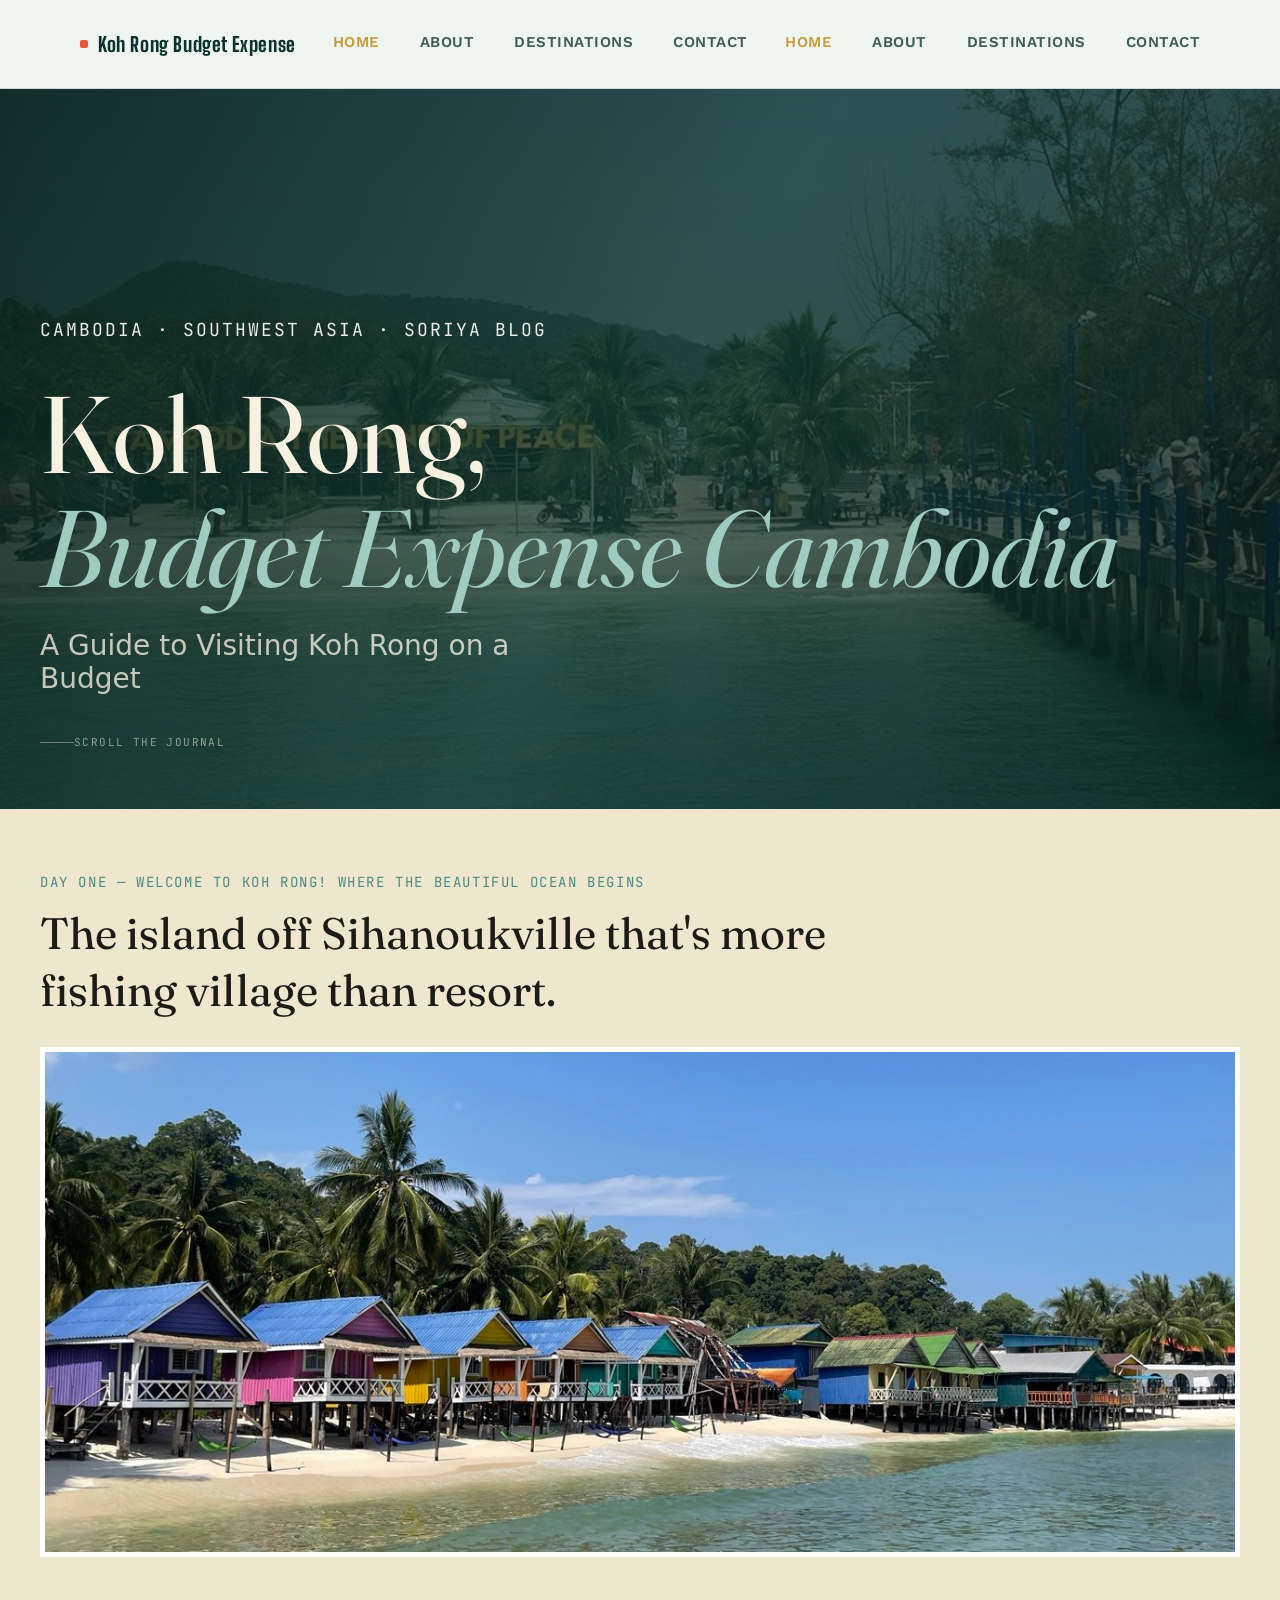
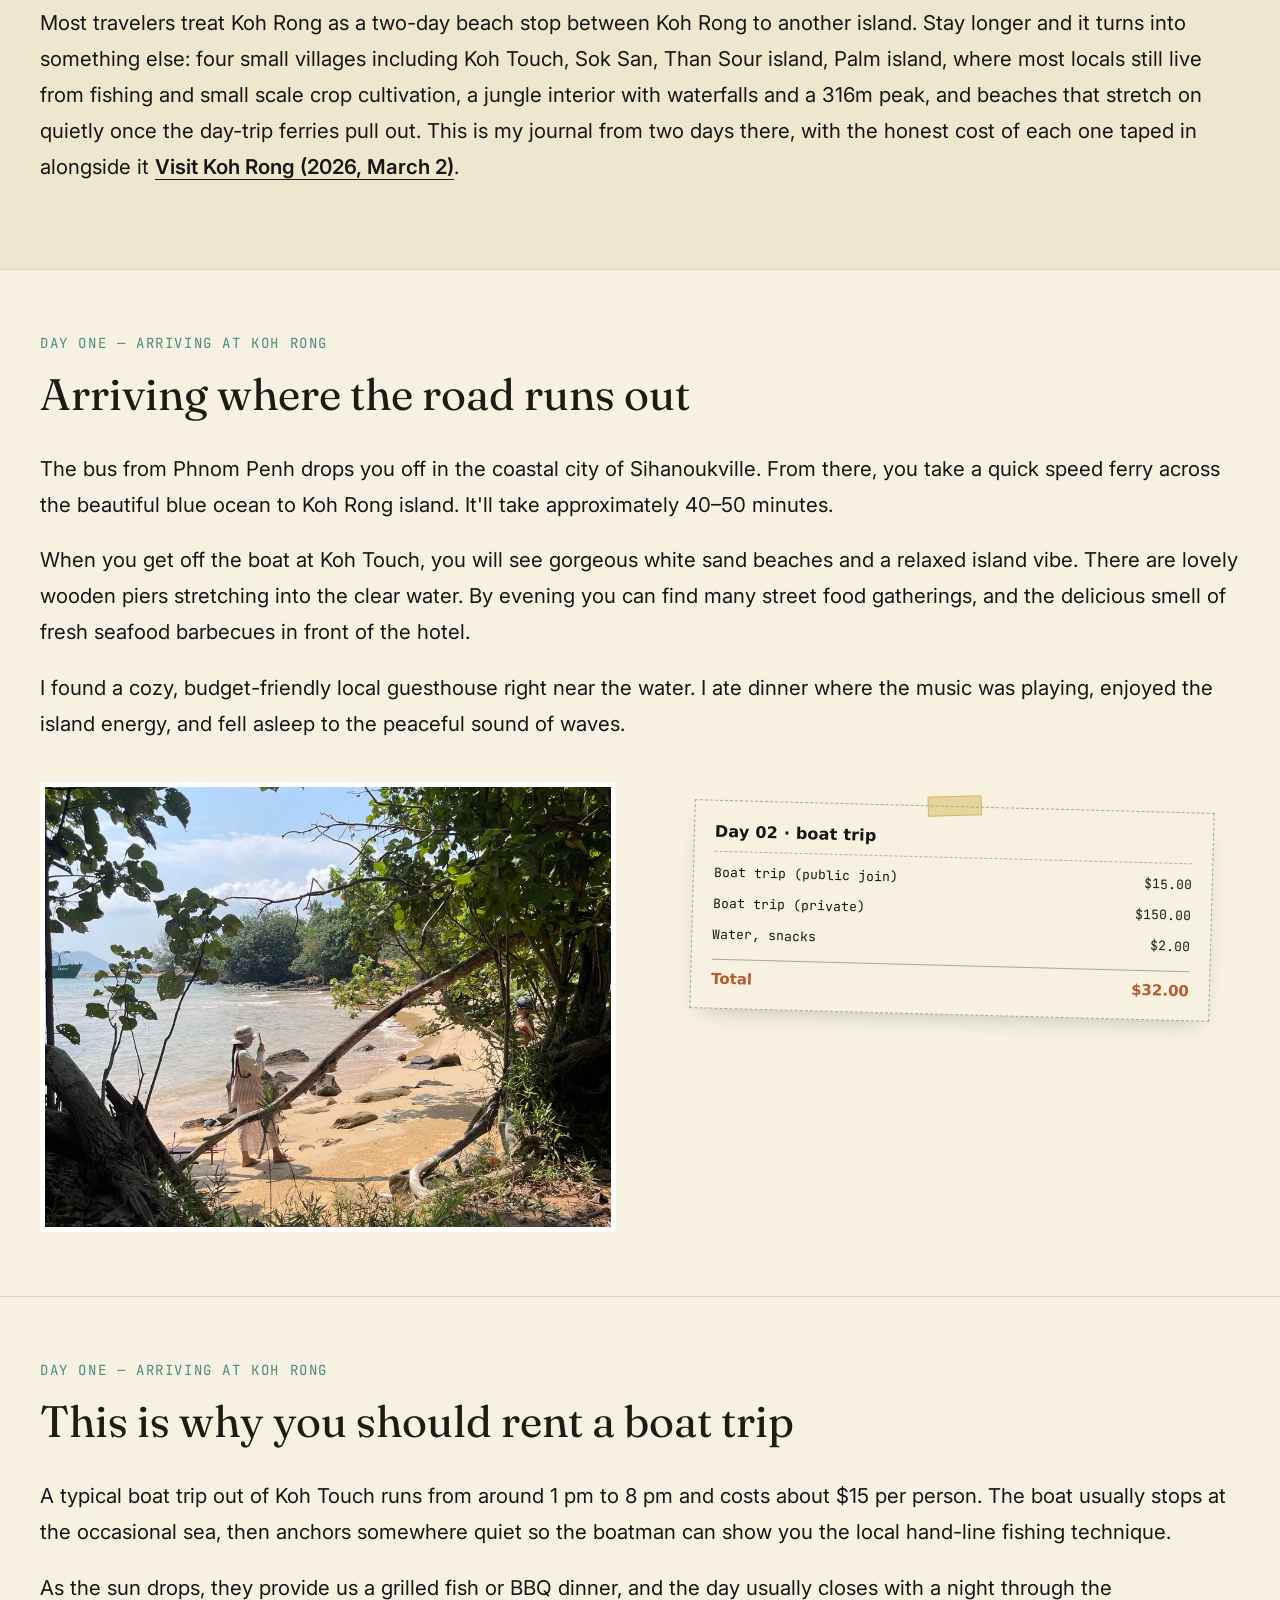
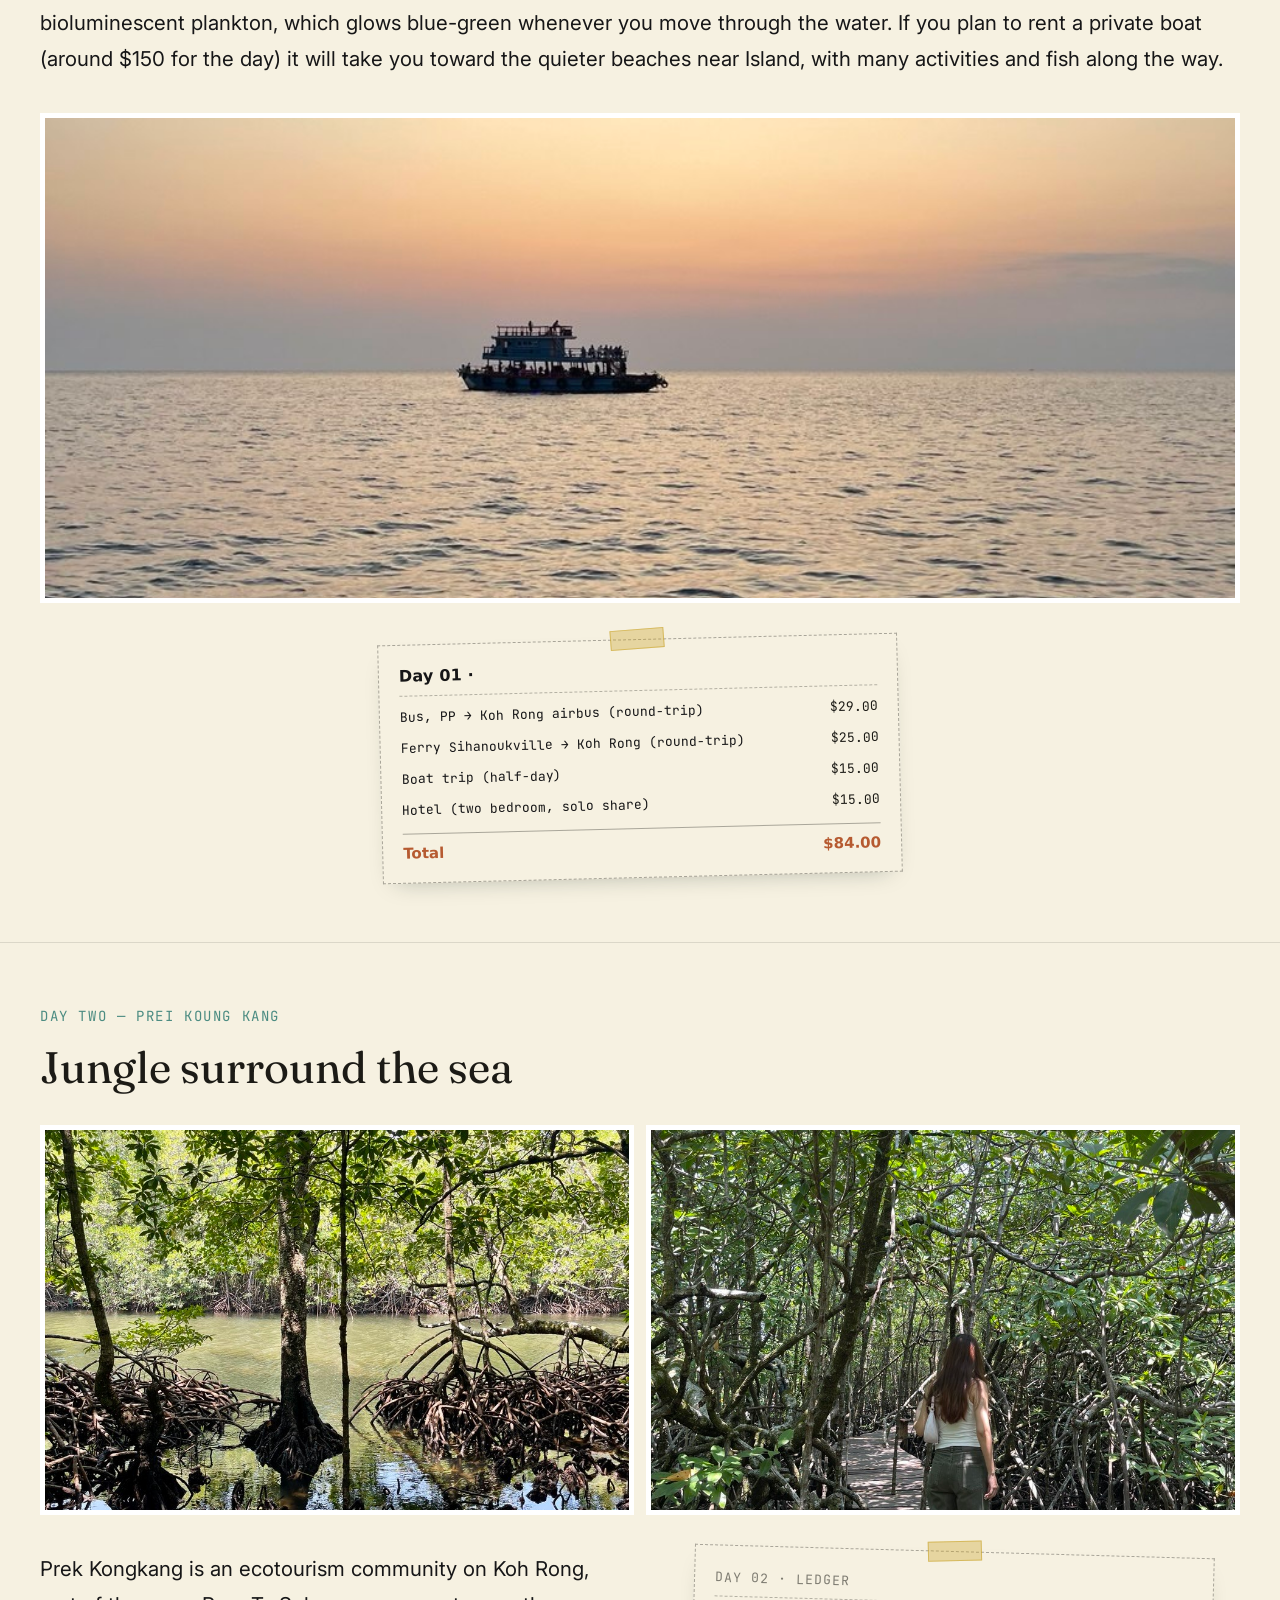
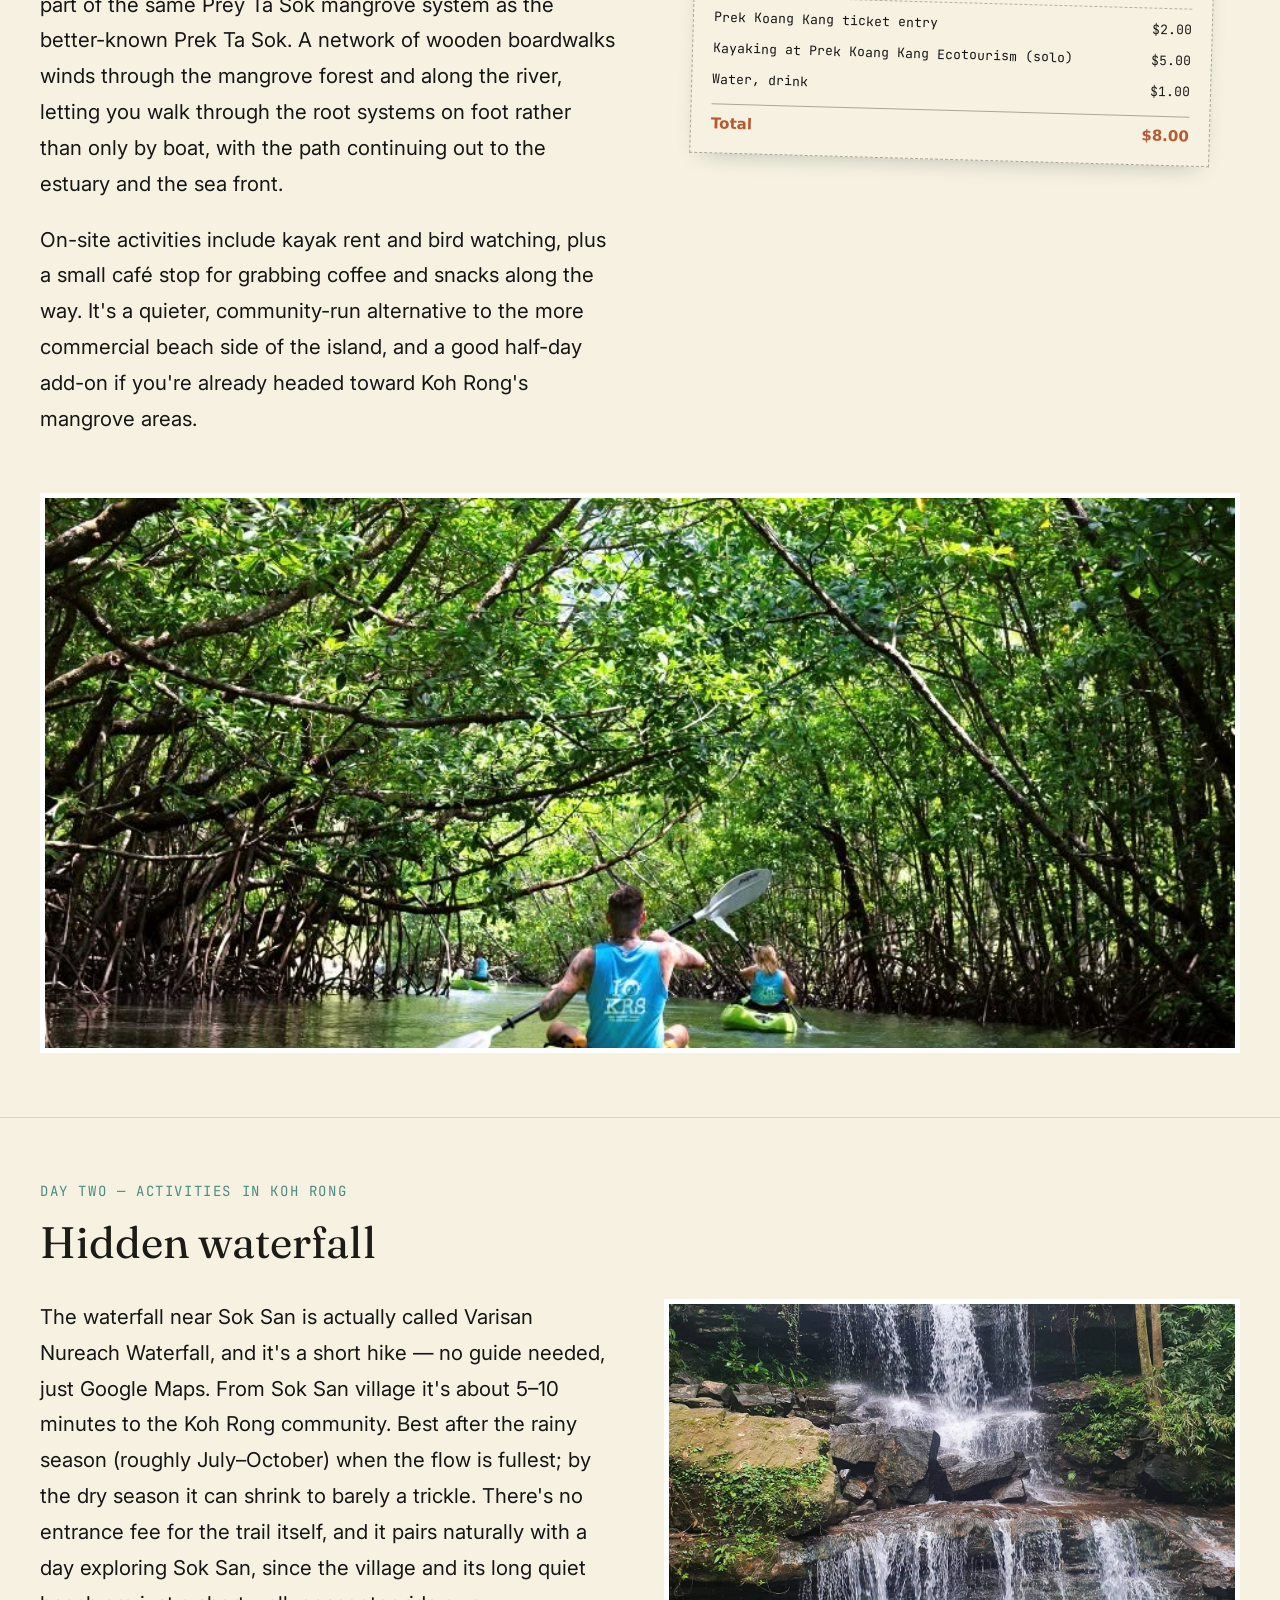
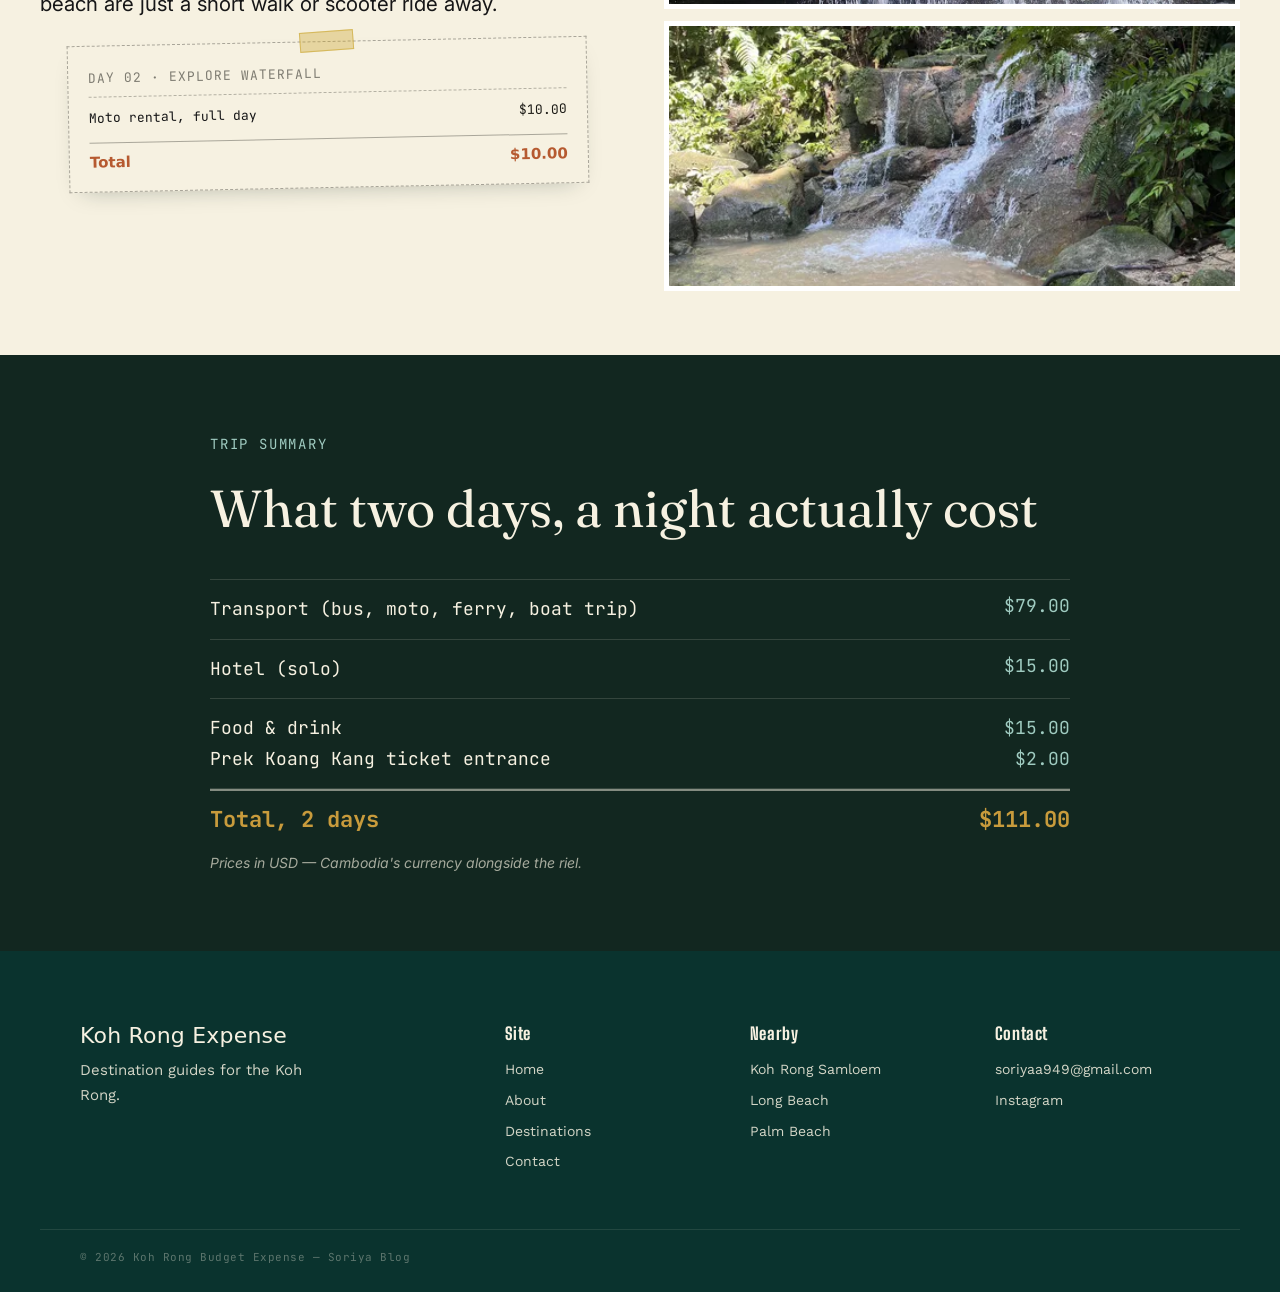
==== commit 47559df8: "Fix destination page footer links" ====
--- a/index.html
+++ b/index.html
@@ -24,8 +24,16 @@
       <a href="#about">About</a>
       <a href="#destinations">Destinations</a>
       <a href="#contact">Contact</a>
+    
     </nav>
+    <nav class="main-nav" id="mainNav">
+  <a href="index.html" class="active">Home</a>
+  <a href="about/">About</a>
+  <a href="destination/">Destinations</a>
+  <a href="contact/">Contact</a>
+</nav>
   </div>
+
 </header>
 
 
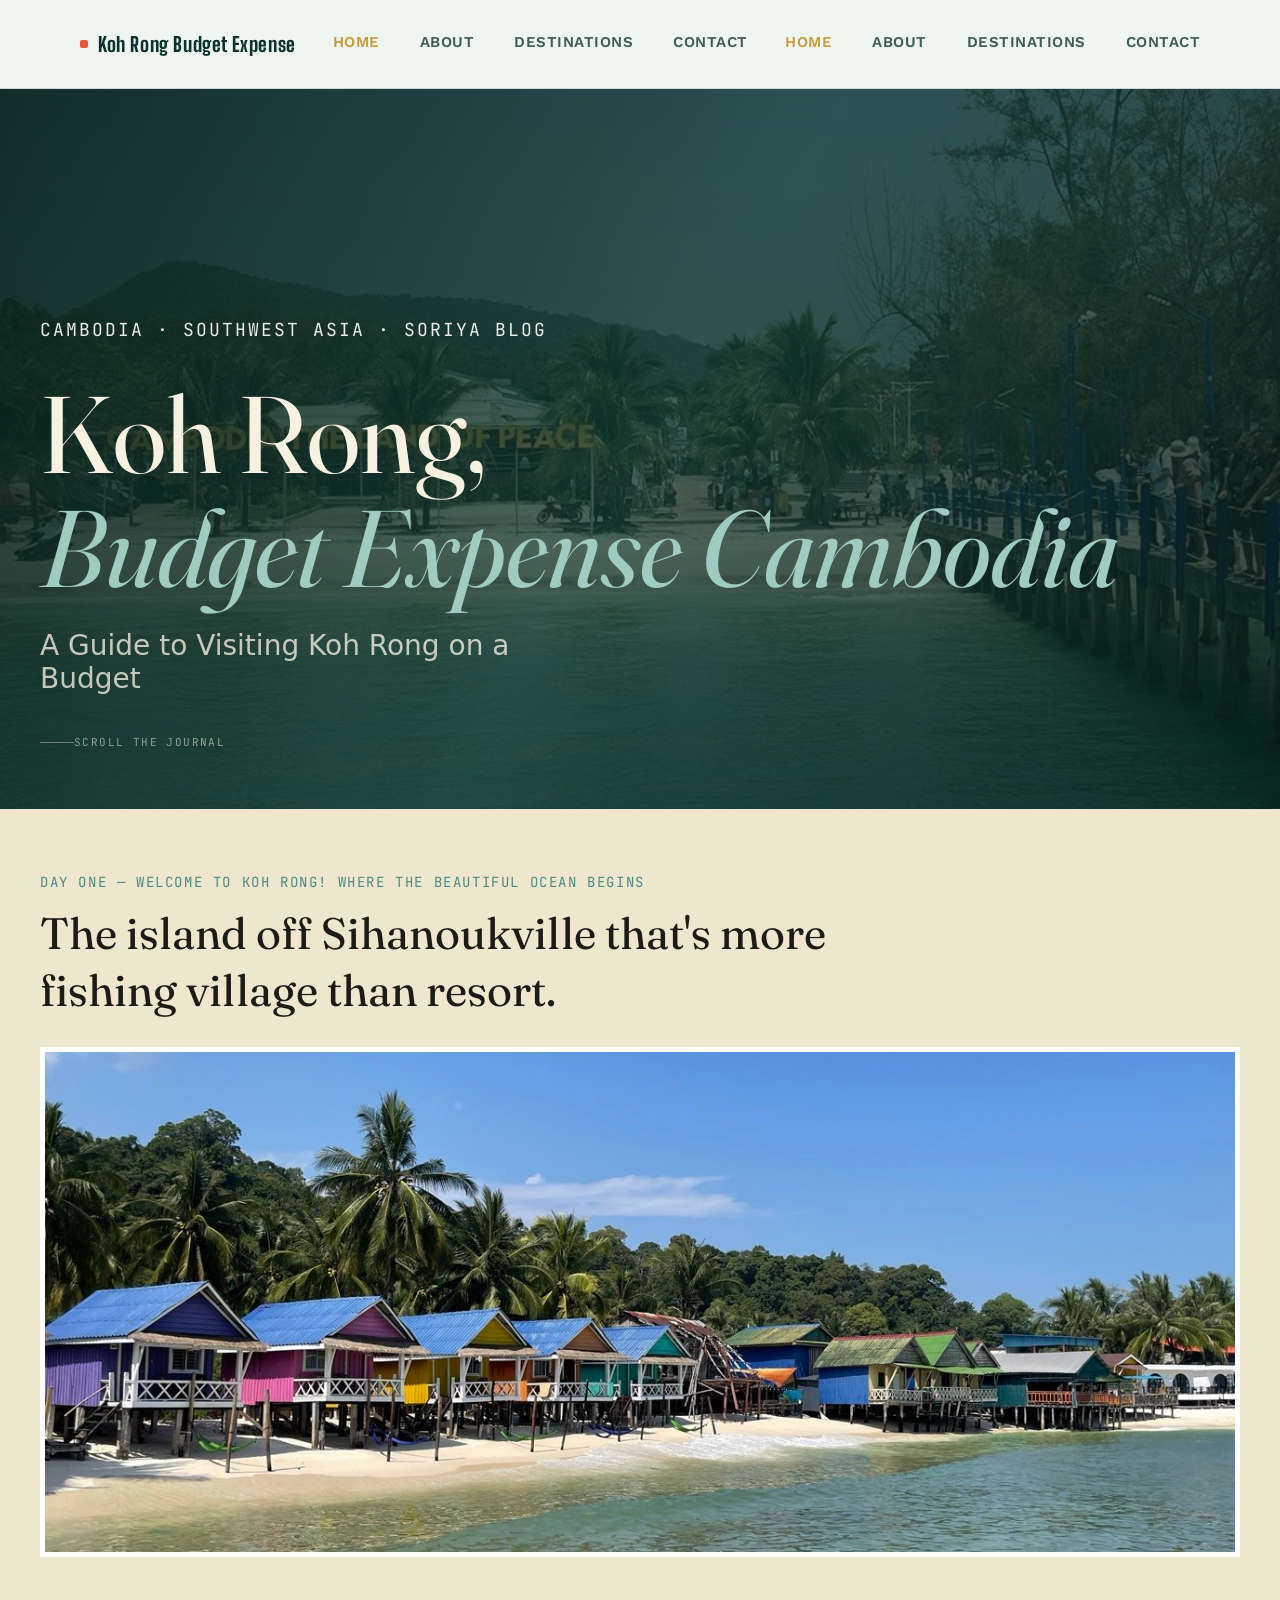
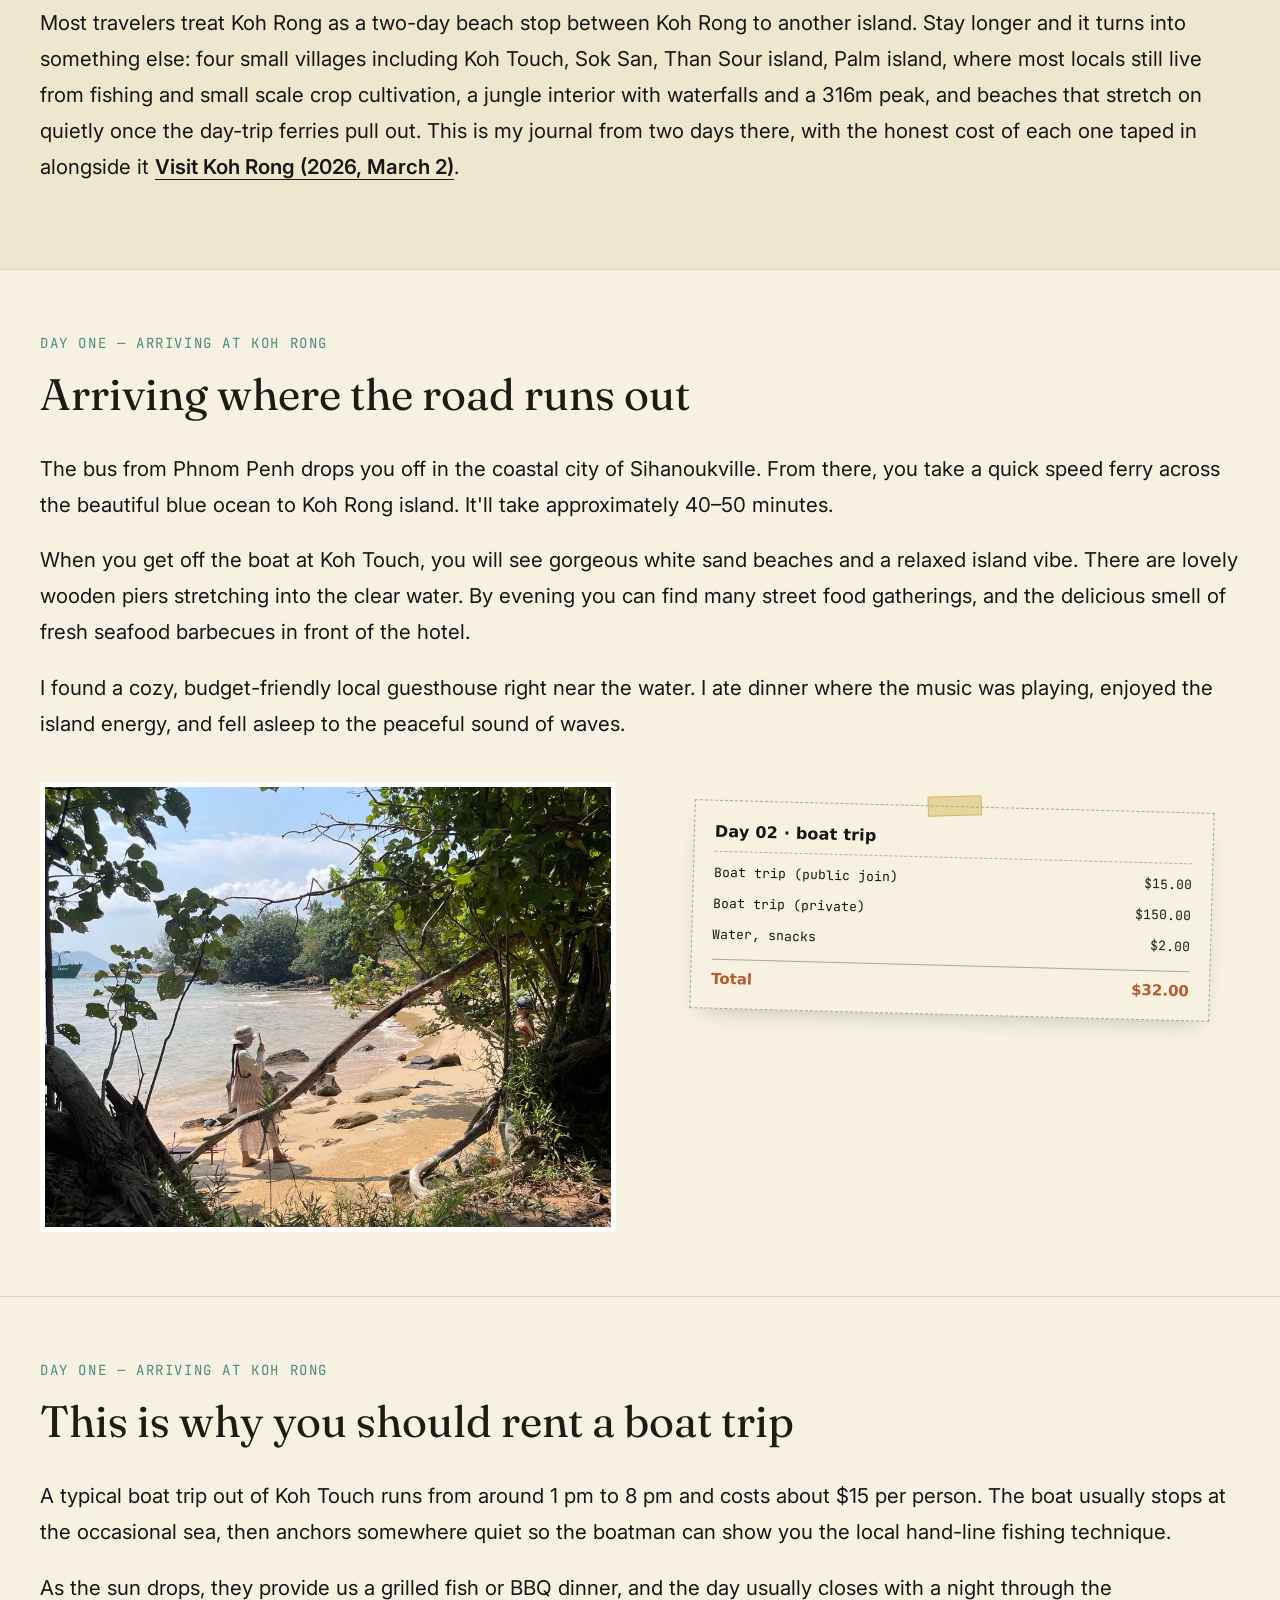
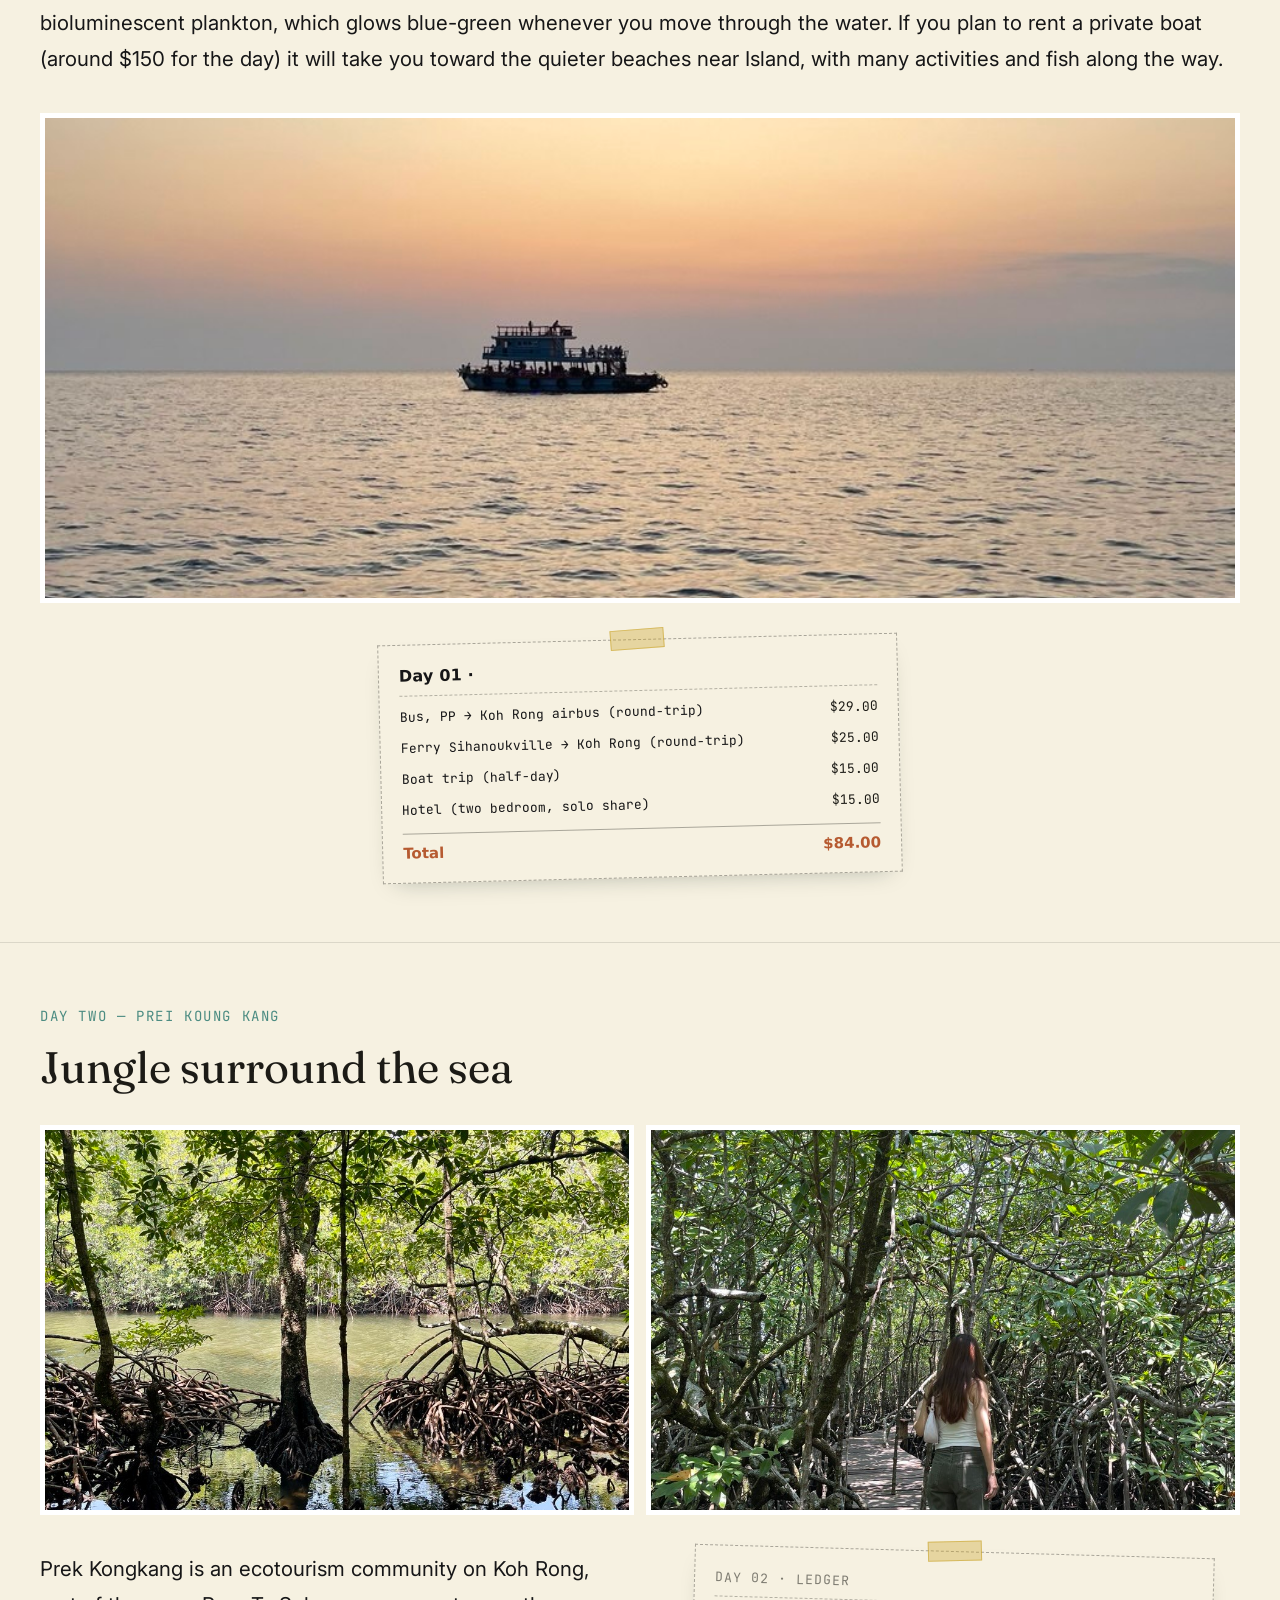
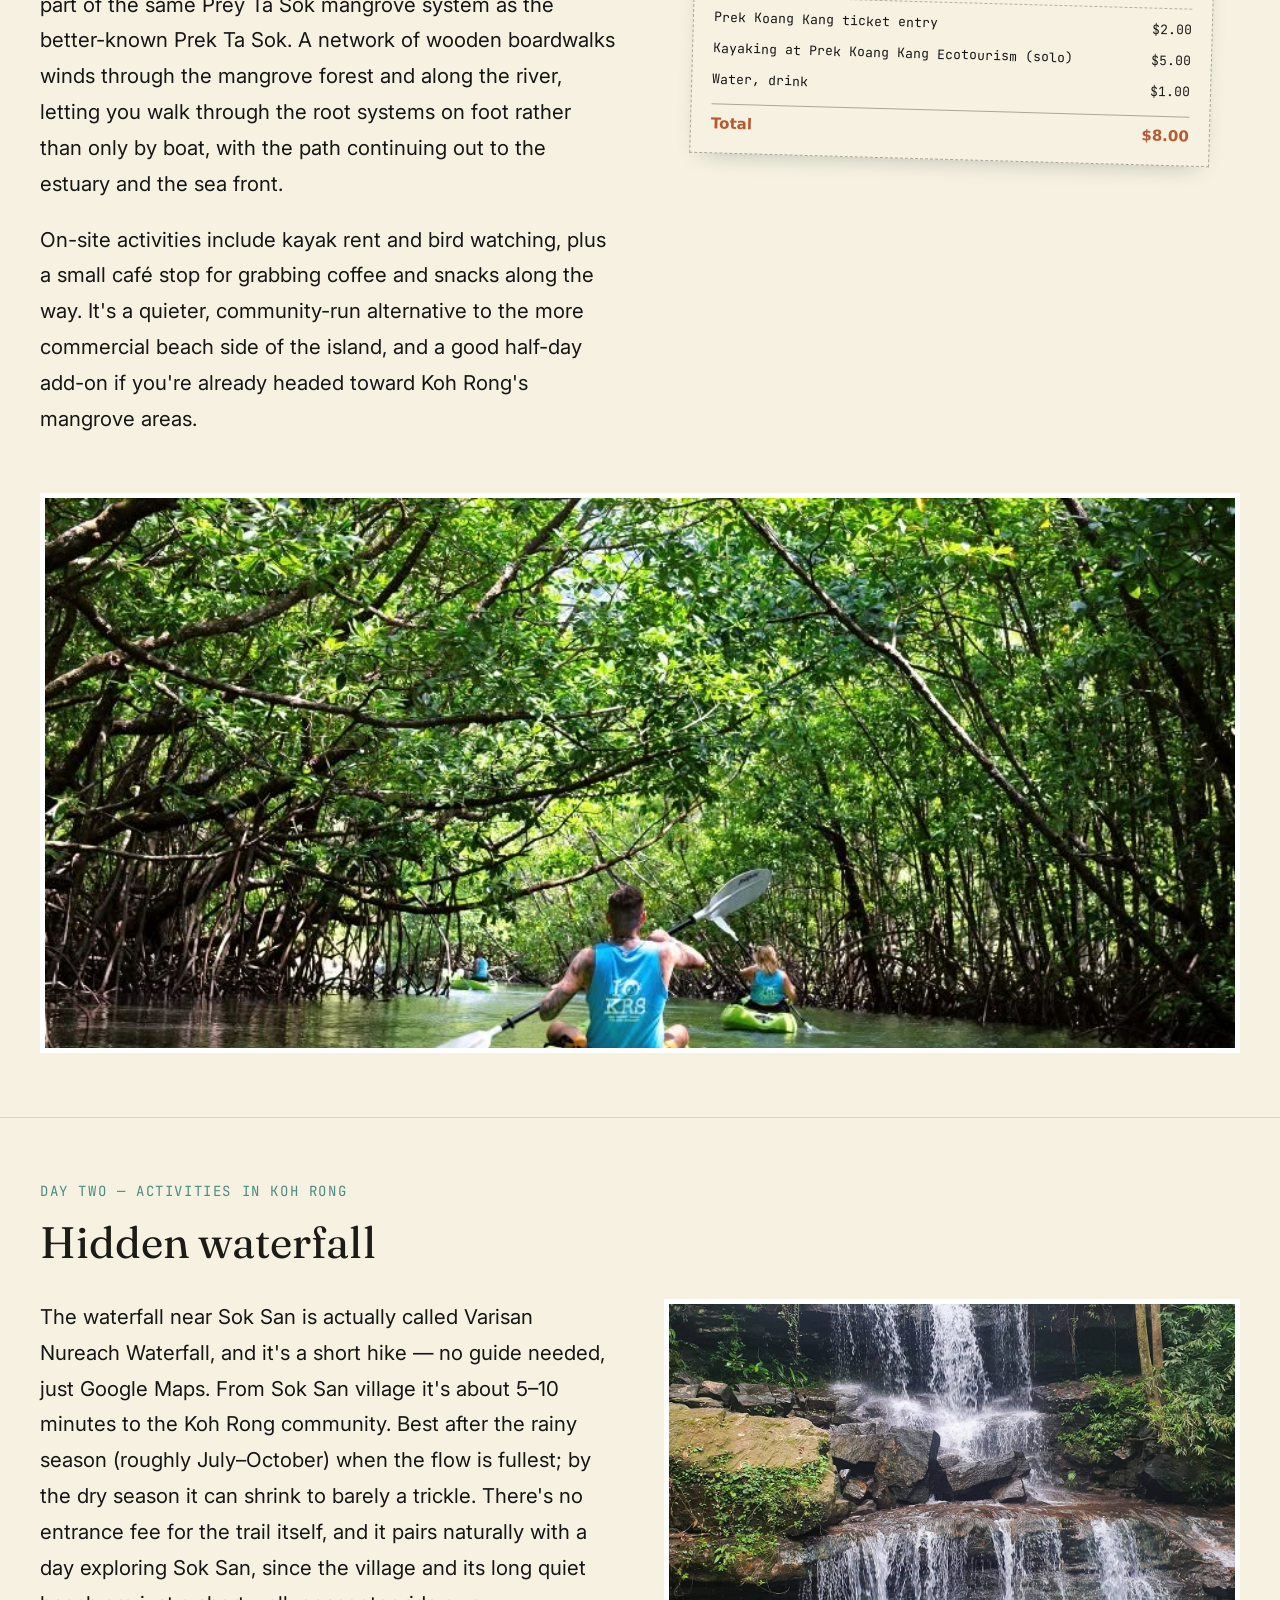
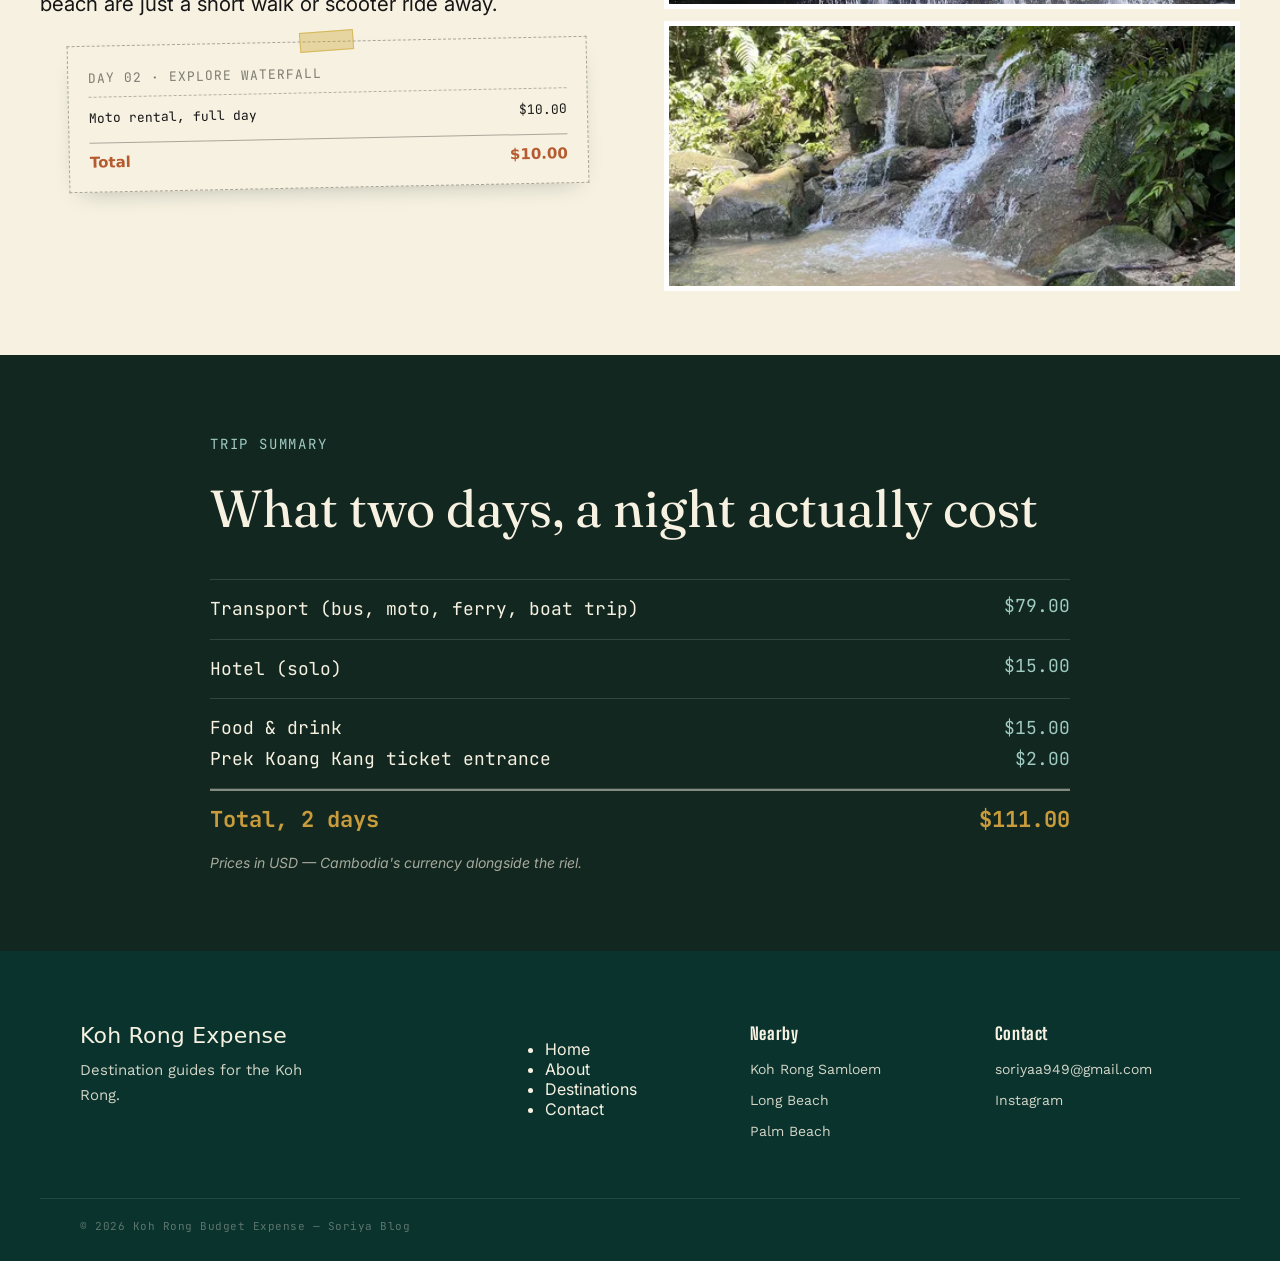
==== commit c0223ccd: "Remove duplicate nav" ====
--- a/index.html
+++ b/index.html
@@ -335,13 +335,12 @@
       <p class="footer-brand-tag">Destination guides for the Koh Rong.</p>
     </div>
 
-    <div class="footer-col">
-      <p class="footer-col-heading">Site</p>
-      <a href="#home">Home</a>
-      <a href="#about">About</a>
-      <a href="#destinations">Destinations</a>
-      <a href="#contact">Contact</a>
-    </div>
+     <ul class="nav-links">
+        <li><a href="index.html" class="navbar_link">Home</a></li>
+        <li><a href="about.html" class="navbar_link">About</a></li>
+        <li><a href="destinations.html" class="navbar_link">Destinations</a></li>
+        <li><a href="contact.html" class="navbar_link">Contact</a></li>
+      </ul>
 
     <div class="footer-col">
       <p class="footer-col-heading">Nearby</p>
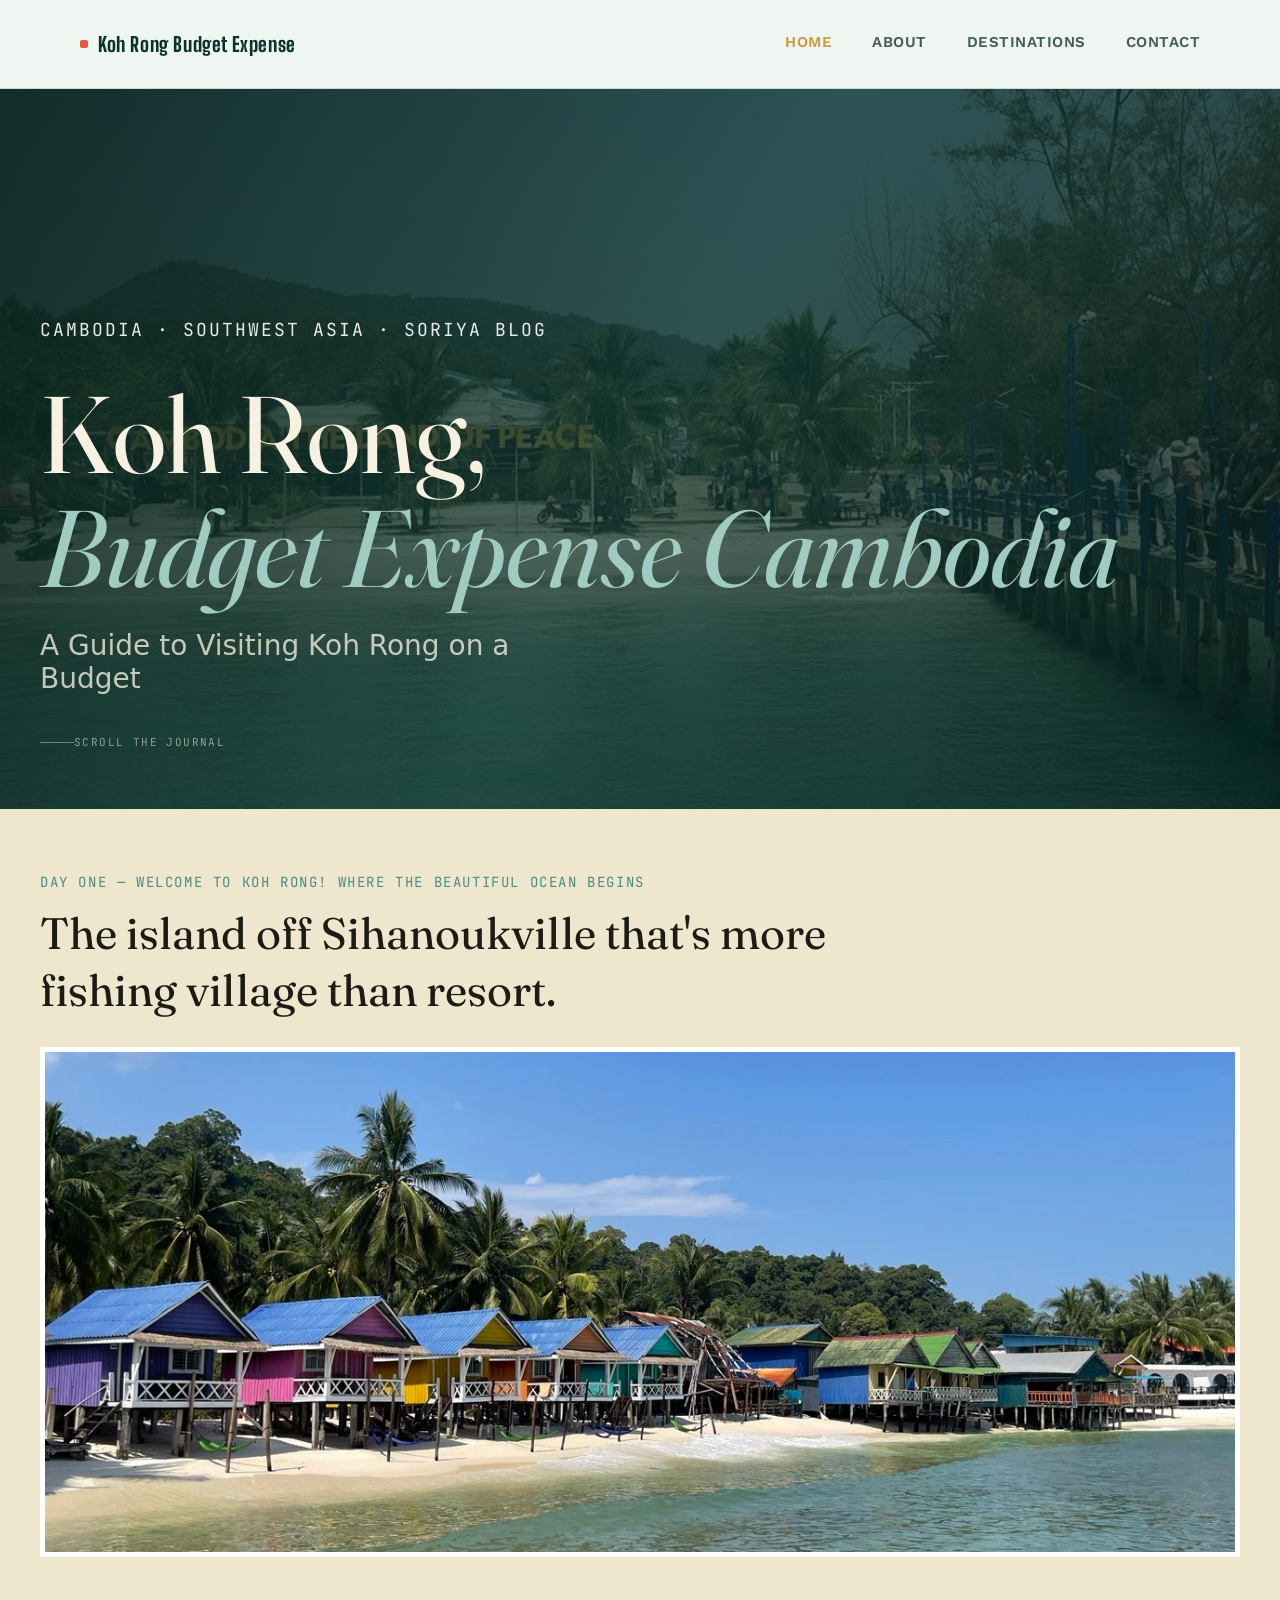
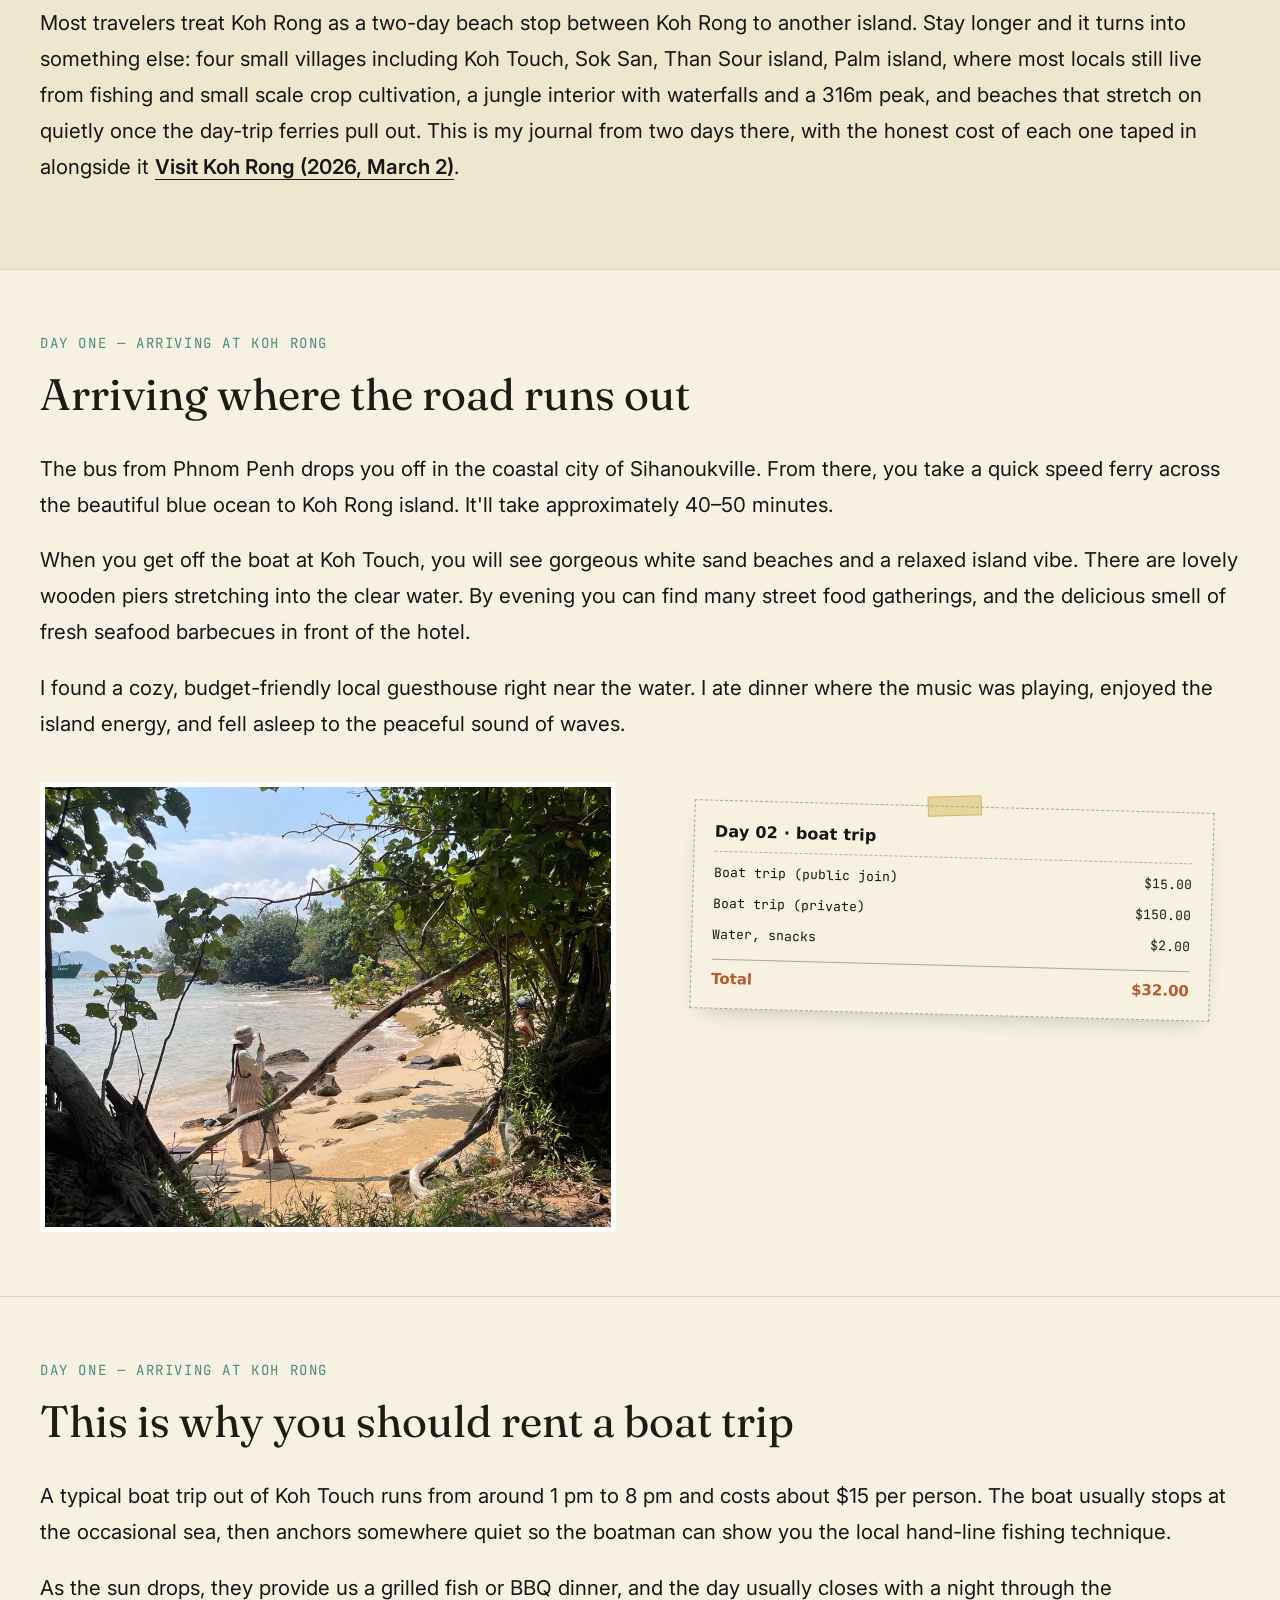
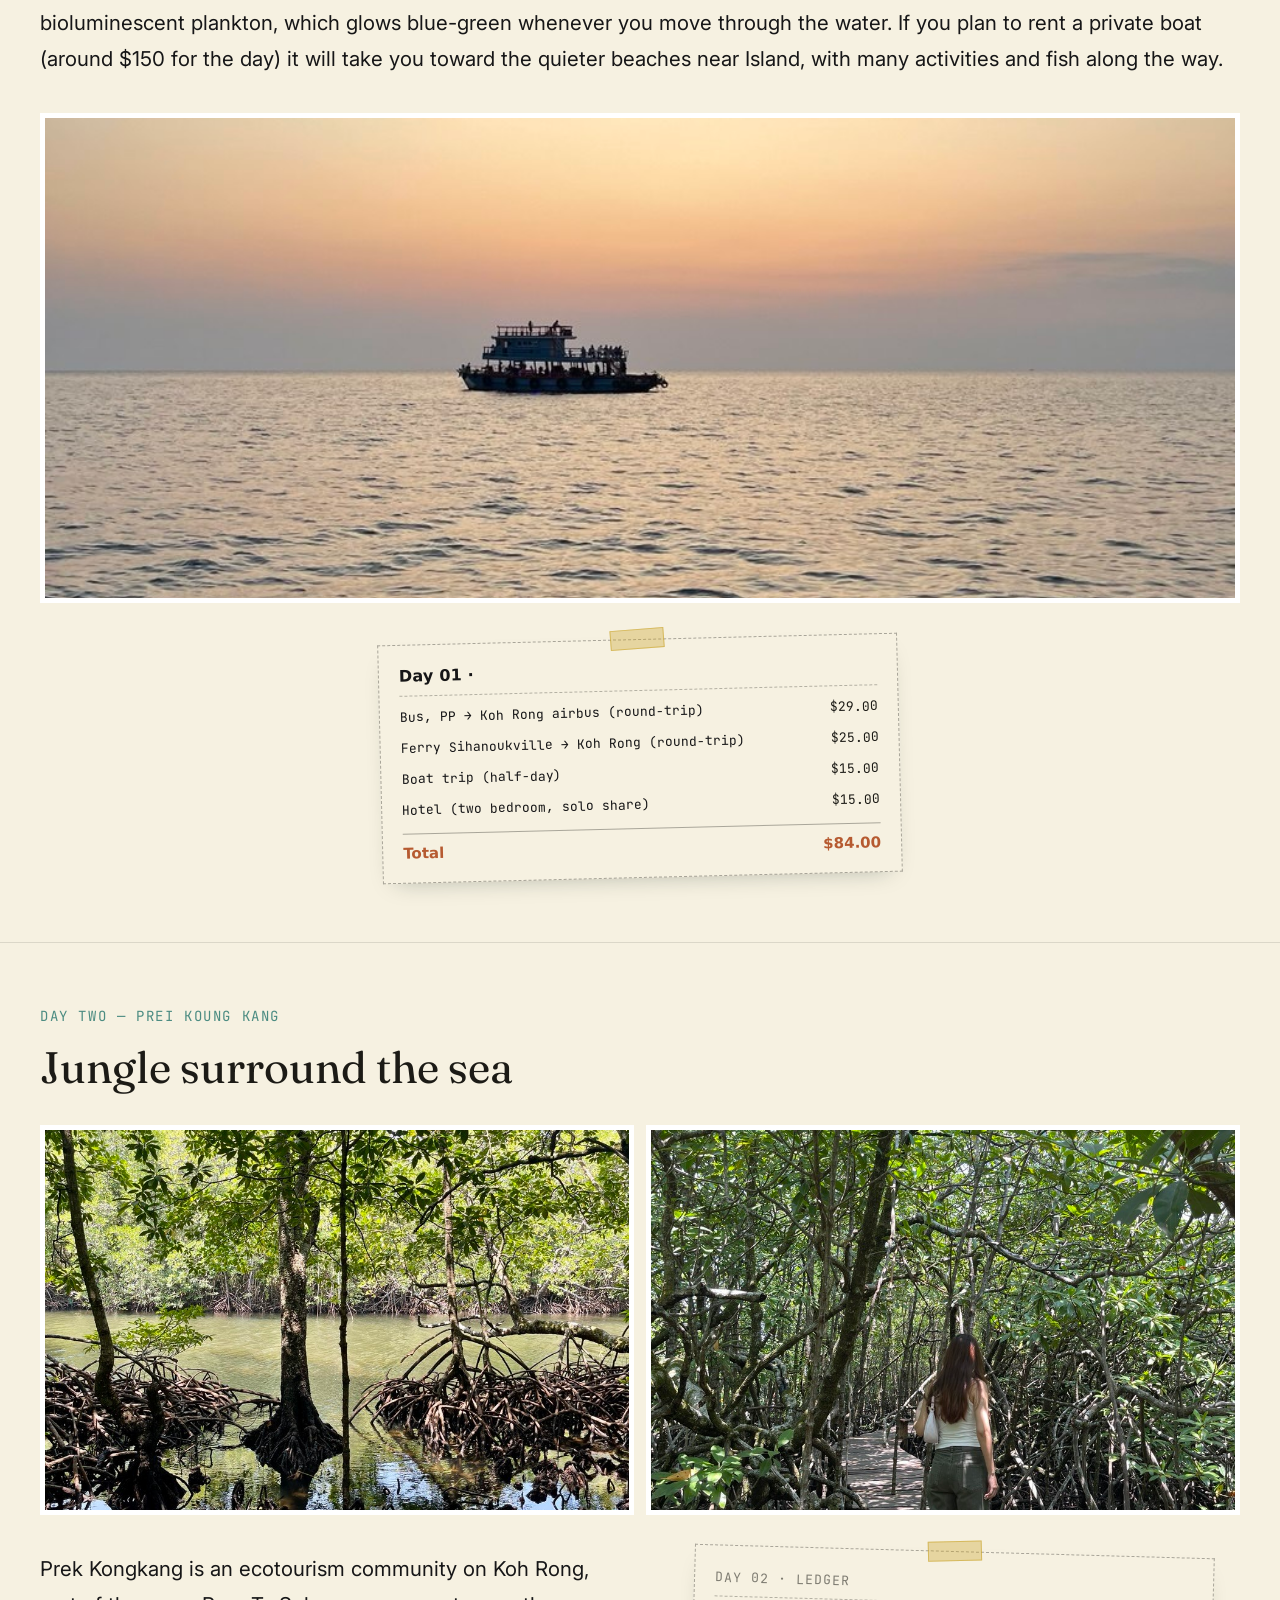
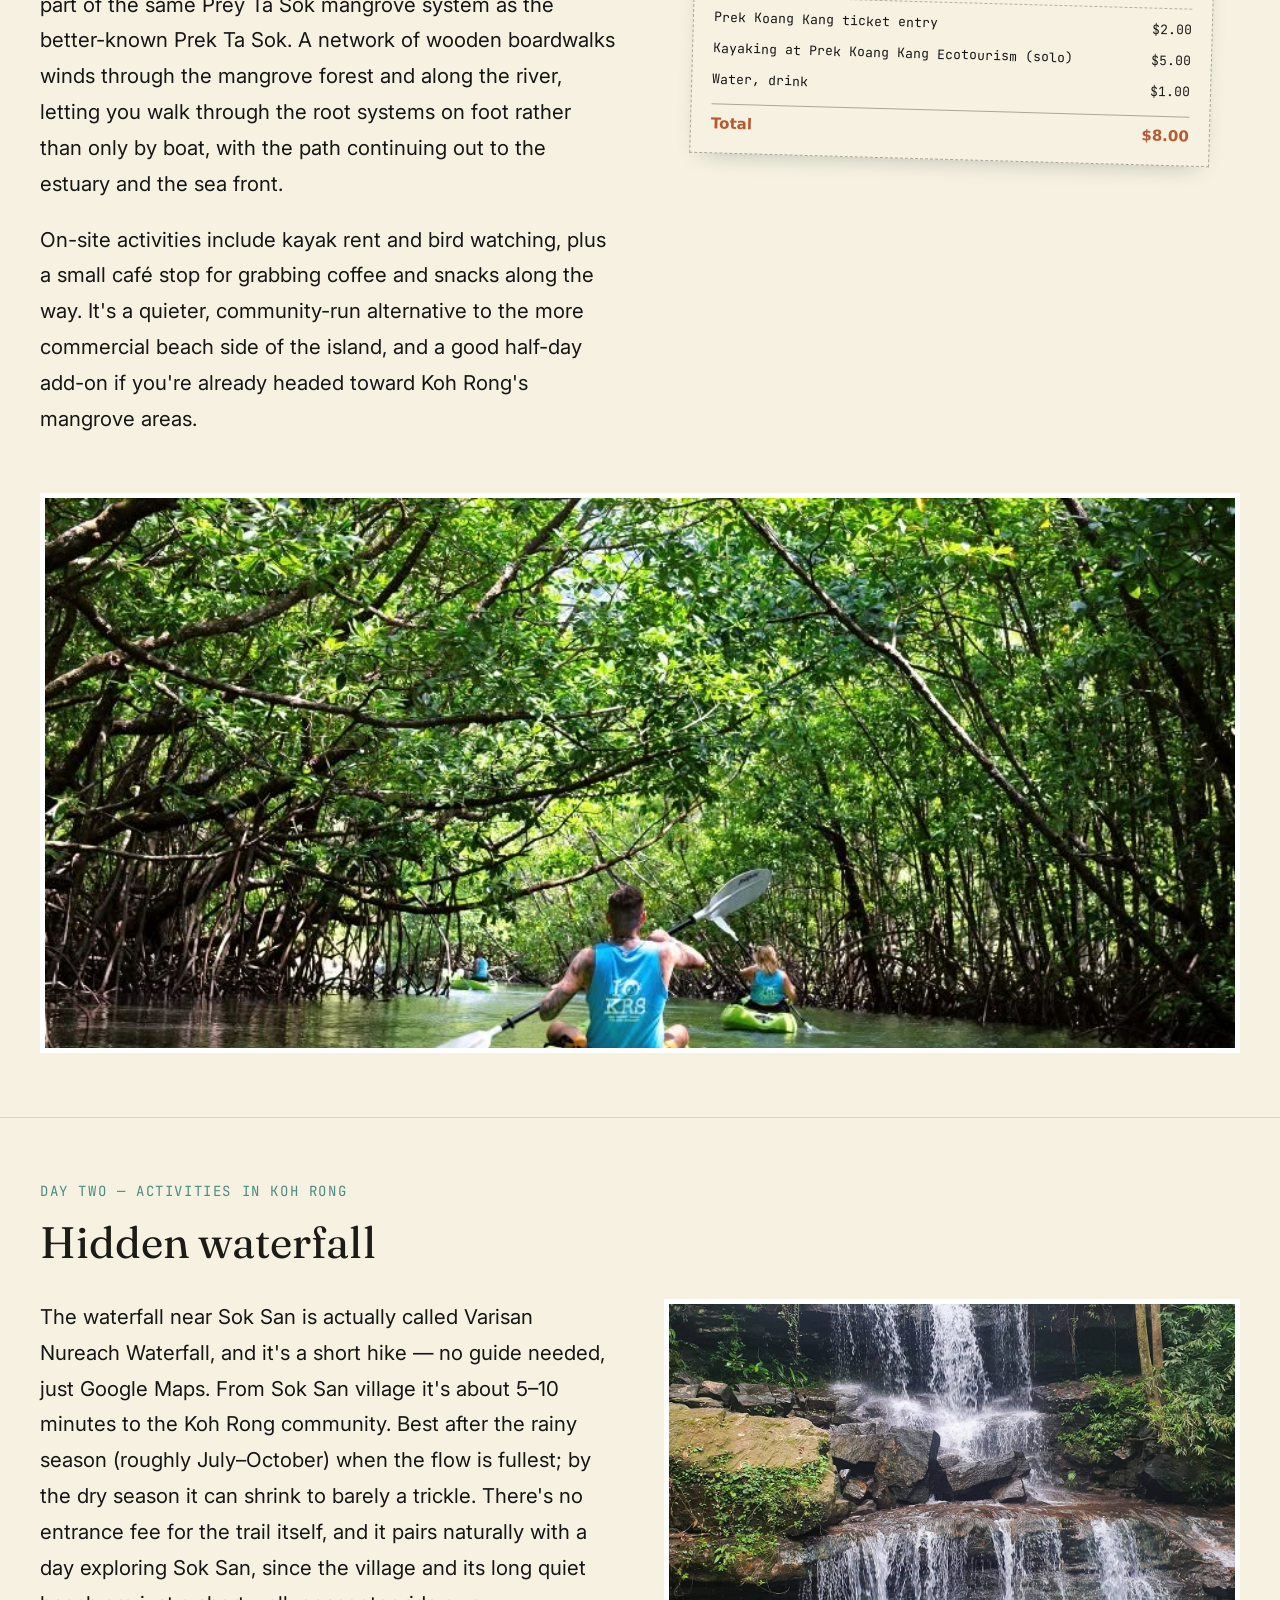
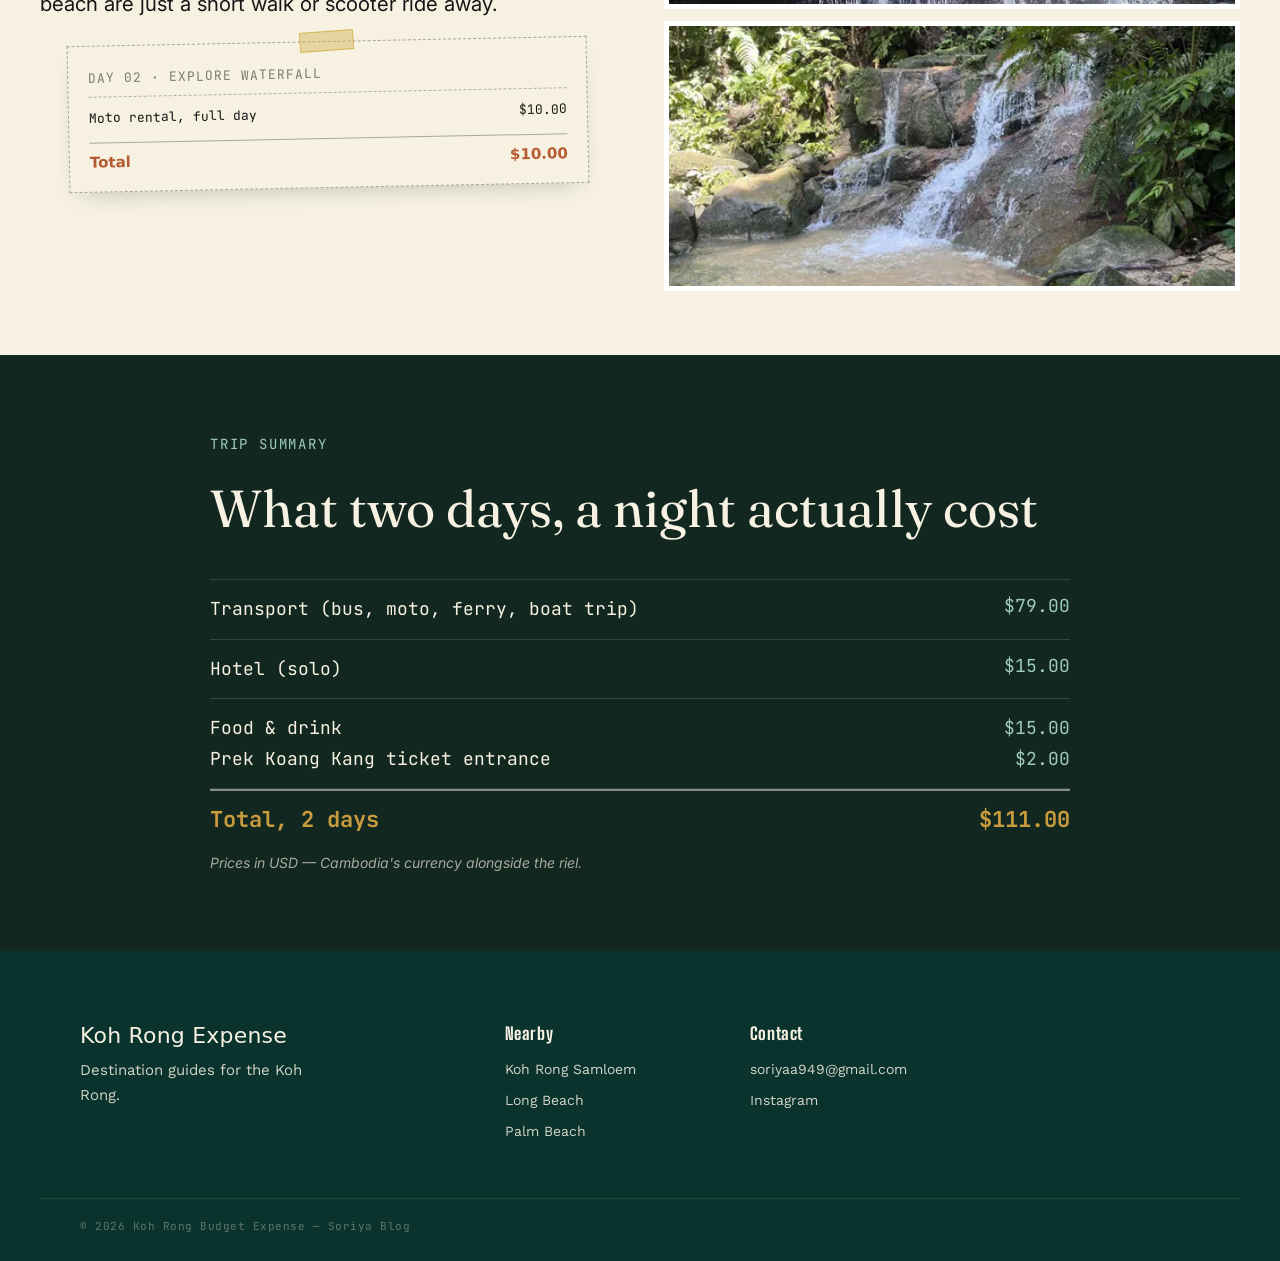
==== commit 97e837fe: "Remove duplicate nav" ====
--- a/index.html
+++ b/index.html
@@ -20,17 +20,18 @@
     </button>
 
     <nav class="main-nav" id="mainNav">
-      <a href="#home" class="active">Home</a>
-      <a href="#about">About</a>
-      <a href="#destinations">Destinations</a>
-      <a href="#contact">Contact</a>
+      <a href="index.html" class="active">Home</a>
+      <a href="about/index.html">About</a>
+      <a href="destination/index.html">Destinations</a>
+      <a href="contact/index.html">Contact</a>
+    </nav>
+  </div>
+</header>
+
+  
     
-    </nav>
-    <nav class="main-nav" id="mainNav">
-  <a href="index.html" class="active">Home</a>
-  <a href="about/">About</a>
-  <a href="destination/">Destinations</a>
-  <a href="contact/">Contact</a>
+   
+     
 </nav>
   </div>
 
@@ -335,13 +336,6 @@
       <p class="footer-brand-tag">Destination guides for the Koh Rong.</p>
     </div>
 
-     <ul class="nav-links">
-        <li><a href="index.html" class="navbar_link">Home</a></li>
-        <li><a href="about.html" class="navbar_link">About</a></li>
-        <li><a href="destinations.html" class="navbar_link">Destinations</a></li>
-        <li><a href="contact.html" class="navbar_link">Contact</a></li>
-      </ul>
-
     <div class="footer-col">
       <p class="footer-col-heading">Nearby</p>
       <a href="#">Koh Rong Samloem</a>
